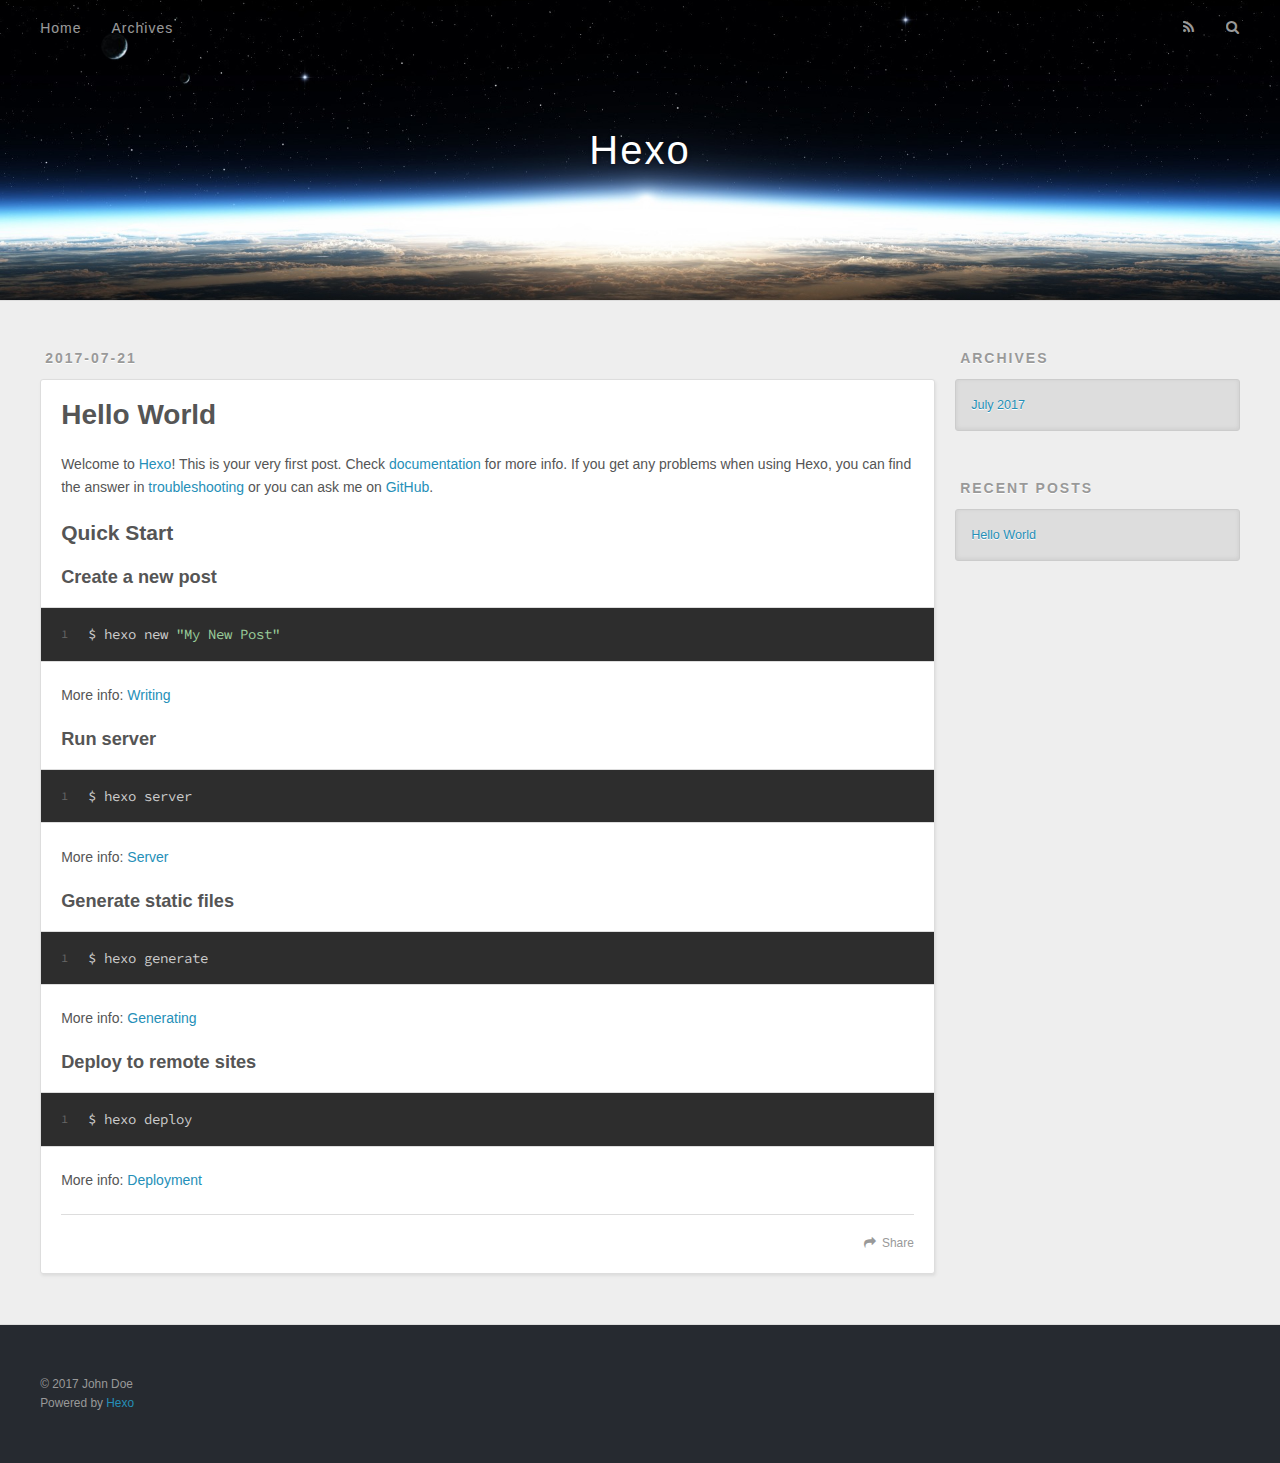
==== index.html @ 54713be5 "Site updated: 2017-07-21 11:28:58" ====
<!DOCTYPE html>
<html>
<head>
  <meta charset="utf-8">
  
  <title>Hexo</title>
  <meta name="viewport" content="width=device-width, initial-scale=1, maximum-scale=1">
  <meta property="og:type" content="website">
<meta property="og:title" content="Hexo">
<meta property="og:url" content="http://yoursite.com/index.html">
<meta property="og:site_name" content="Hexo">
<meta name="twitter:card" content="summary">
<meta name="twitter:title" content="Hexo">
  
    <link rel="alternate" href="/atom.xml" title="Hexo" type="application/atom+xml">
  
  
    <link rel="icon" href="/favicon.png">
  
  
    <link href="//fonts.googleapis.com/css?family=Source+Code+Pro" rel="stylesheet" type="text/css">
  
  <link rel="stylesheet" href="/css/style.css">
  

</head>

<body>
  <div id="container">
    <div id="wrap">
      <header id="header">
  <div id="banner"></div>
  <div id="header-outer" class="outer">
    <div id="header-title" class="inner">
      <h1 id="logo-wrap">
        <a href="/" id="logo">Hexo</a>
      </h1>
      
    </div>
    <div id="header-inner" class="inner">
      <nav id="main-nav">
        <a id="main-nav-toggle" class="nav-icon"></a>
        
          <a class="main-nav-link" href="/">Home</a>
        
          <a class="main-nav-link" href="/archives">Archives</a>
        
      </nav>
      <nav id="sub-nav">
        
          <a id="nav-rss-link" class="nav-icon" href="/atom.xml" title="RSS Feed"></a>
        
        <a id="nav-search-btn" class="nav-icon" title="Search"></a>
      </nav>
      <div id="search-form-wrap">
        <form action="//google.com/search" method="get" accept-charset="UTF-8" class="search-form"><input type="search" name="q" class="search-form-input" placeholder="Search"><button type="submit" class="search-form-submit">&#xF002;</button><input type="hidden" name="sitesearch" value="http://yoursite.com"></form>
      </div>
    </div>
  </div>
</header>
      <div class="outer">
        <section id="main">
  
    <article id="post-hello-world" class="article article-type-post" itemscope itemprop="blogPost">
  <div class="article-meta">
    <a href="/2017/07/21/hello-world/" class="article-date">
  <time datetime="2017-07-21T03:20:04.550Z" itemprop="datePublished">2017-07-21</time>
</a>
    
  </div>
  <div class="article-inner">
    
    
      <header class="article-header">
        
  
    <h1 itemprop="name">
      <a class="article-title" href="/2017/07/21/hello-world/">Hello World</a>
    </h1>
  

      </header>
    
    <div class="article-entry" itemprop="articleBody">
      
        <p>Welcome to <a href="https://hexo.io/" target="_blank" rel="external">Hexo</a>! This is your very first post. Check <a href="https://hexo.io/docs/" target="_blank" rel="external">documentation</a> for more info. If you get any problems when using Hexo, you can find the answer in <a href="https://hexo.io/docs/troubleshooting.html" target="_blank" rel="external">troubleshooting</a> or you can ask me on <a href="https://github.com/hexojs/hexo/issues" target="_blank" rel="external">GitHub</a>.</p>
<h2 id="Quick-Start"><a href="#Quick-Start" class="headerlink" title="Quick Start"></a>Quick Start</h2><h3 id="Create-a-new-post"><a href="#Create-a-new-post" class="headerlink" title="Create a new post"></a>Create a new post</h3><figure class="highlight bash"><table><tr><td class="gutter"><pre><div class="line">1</div></pre></td><td class="code"><pre><div class="line">$ hexo new <span class="string">"My New Post"</span></div></pre></td></tr></table></figure>
<p>More info: <a href="https://hexo.io/docs/writing.html" target="_blank" rel="external">Writing</a></p>
<h3 id="Run-server"><a href="#Run-server" class="headerlink" title="Run server"></a>Run server</h3><figure class="highlight bash"><table><tr><td class="gutter"><pre><div class="line">1</div></pre></td><td class="code"><pre><div class="line">$ hexo server</div></pre></td></tr></table></figure>
<p>More info: <a href="https://hexo.io/docs/server.html" target="_blank" rel="external">Server</a></p>
<h3 id="Generate-static-files"><a href="#Generate-static-files" class="headerlink" title="Generate static files"></a>Generate static files</h3><figure class="highlight bash"><table><tr><td class="gutter"><pre><div class="line">1</div></pre></td><td class="code"><pre><div class="line">$ hexo generate</div></pre></td></tr></table></figure>
<p>More info: <a href="https://hexo.io/docs/generating.html" target="_blank" rel="external">Generating</a></p>
<h3 id="Deploy-to-remote-sites"><a href="#Deploy-to-remote-sites" class="headerlink" title="Deploy to remote sites"></a>Deploy to remote sites</h3><figure class="highlight bash"><table><tr><td class="gutter"><pre><div class="line">1</div></pre></td><td class="code"><pre><div class="line">$ hexo deploy</div></pre></td></tr></table></figure>
<p>More info: <a href="https://hexo.io/docs/deployment.html" target="_blank" rel="external">Deployment</a></p>

      
    </div>
    <footer class="article-footer">
      <a data-url="http://yoursite.com/2017/07/21/hello-world/" data-id="cj5datubm00008cdjzpsk1d9l" class="article-share-link">Share</a>
      
      
    </footer>
  </div>
  
</article>


  

</section>
        
          <aside id="sidebar">
  
    

  
    

  
    
  
    
  <div class="widget-wrap">
    <h3 class="widget-title">Archives</h3>
    <div class="widget">
      <ul class="archive-list"><li class="archive-list-item"><a class="archive-list-link" href="/archives/2017/07/">July 2017</a></li></ul>
    </div>
  </div>


  
    
  <div class="widget-wrap">
    <h3 class="widget-title">Recent Posts</h3>
    <div class="widget">
      <ul>
        
          <li>
            <a href="/2017/07/21/hello-world/">Hello World</a>
          </li>
        
      </ul>
    </div>
  </div>

  
</aside>
        
      </div>
      <footer id="footer">
  
  <div class="outer">
    <div id="footer-info" class="inner">
      &copy; 2017 John Doe<br>
      Powered by <a href="http://hexo.io/" target="_blank">Hexo</a>
    </div>
  </div>
</footer>
    </div>
    <nav id="mobile-nav">
  
    <a href="/" class="mobile-nav-link">Home</a>
  
    <a href="/archives" class="mobile-nav-link">Archives</a>
  
</nav>
    

<script src="//ajax.googleapis.com/ajax/libs/jquery/2.0.3/jquery.min.js"></script>


  <link rel="stylesheet" href="/fancybox/jquery.fancybox.css">
  <script src="/fancybox/jquery.fancybox.pack.js"></script>


<script src="/js/script.js"></script>

  </div>
</body>
</html>
---- css/style.css ----
body {
  width: 100%;
}
body:before,
body:after {
  content: "";
  display: table;
}
body:after {
  clear: both;
}
html,
body,
div,
span,
applet,
object,
iframe,
h1,
h2,
h3,
h4,
h5,
h6,
p,
blockquote,
pre,
a,
abbr,
acronym,
address,
big,
cite,
code,
del,
dfn,
em,
img,
ins,
kbd,
q,
s,
samp,
small,
strike,
strong,
sub,
sup,
tt,
var,
dl,
dt,
dd,
ol,
ul,
li,
fieldset,
form,
label,
legend,
table,
caption,
tbody,
tfoot,
thead,
tr,
th,
td {
  margin: 0;
  padding: 0;
  border: 0;
  outline: 0;
  font-weight: inherit;
  font-style: inherit;
  font-family: inherit;
  font-size: 100%;
  vertical-align: baseline;
}
body {
  line-height: 1;
  color: #000;
  background: #fff;
}
ol,
ul {
  list-style: none;
}
table {
  border-collapse: separate;
  border-spacing: 0;
  vertical-align: middle;
}
caption,
th,
td {
  text-align: left;
  font-weight: normal;
  vertical-align: middle;
}
a img {
  border: none;
}
input,
button {
  margin: 0;
  padding: 0;
}
input::-moz-focus-inner,
button::-moz-focus-inner {
  border: 0;
  padding: 0;
}
@font-face {
  font-family: FontAwesome;
  font-style: normal;
  font-weight: normal;
  src: url("fonts/fontawesome-webfont.eot?v=#4.0.3");
  src: url("fonts/fontawesome-webfont.eot?#iefix&v=#4.0.3") format("embedded-opentype"), url("fonts/fontawesome-webfont.woff?v=#4.0.3") format("woff"), url("fonts/fontawesome-webfont.ttf?v=#4.0.3") format("truetype"), url("fonts/fontawesome-webfont.svg#fontawesomeregular?v=#4.0.3") format("svg");
}
html,
body,
#container {
  height: 100%;
}
body {
  background: #eee;
  font: 14px "Helvetica Neue", Helvetica, Arial, sans-serif;
  -webkit-text-size-adjust: 100%;
}
.outer {
  max-width: 1220px;
  margin: 0 auto;
  padding: 0 20px;
}
.outer:before,
.outer:after {
  content: "";
  display: table;
}
.outer:after {
  clear: both;
}
.inner {
  display: inline;
  float: left;
  width: 98.33333333333333%;
  margin: 0 0.833333333333333%;
}
.left,
.alignleft {
  float: left;
}
.right,
.alignright {
  float: right;
}
.clear {
  clear: both;
}
#container {
  position: relative;
}
.mobile-nav-on {
  overflow: hidden;
}
#wrap {
  height: 100%;
  width: 100%;
  position: absolute;
  top: 0;
  left: 0;
  -webkit-transition: 0.2s ease-out;
  -moz-transition: 0.2s ease-out;
  -ms-transition: 0.2s ease-out;
  transition: 0.2s ease-out;
  z-index: 1;
  background: #eee;
}
.mobile-nav-on #wrap {
  left: 280px;
}
@media screen and (min-width: 768px) {
  #main {
    display: inline;
    float: left;
    width: 73.33333333333333%;
    margin: 0 0.833333333333333%;
  }
}
.article-date,
.article-category-link,
.archive-year,
.widget-title {
  text-decoration: none;
  text-transform: uppercase;
  letter-spacing: 2px;
  color: #999;
  margin-bottom: 1em;
  margin-left: 5px;
  line-height: 1em;
  text-shadow: 0 1px #fff;
  font-weight: bold;
}
.article-inner,
.archive-article-inner {
  background: #fff;
  -webkit-box-shadow: 1px 2px 3px #ddd;
  box-shadow: 1px 2px 3px #ddd;
  border: 1px solid #ddd;
  border-radius: 3px;
}
.article-entry h1,
.widget h1 {
  font-size: 2em;
}
.article-entry h2,
.widget h2 {
  font-size: 1.5em;
}
.article-entry h3,
.widget h3 {
  font-size: 1.3em;
}
.article-entry h4,
.widget h4 {
  font-size: 1.2em;
}
.article-entry h5,
.widget h5 {
  font-size: 1em;
}
.article-entry h6,
.widget h6 {
  font-size: 1em;
  color: #999;
}
.article-entry hr,
.widget hr {
  border: 1px dashed #ddd;
}
.article-entry strong,
.widget strong {
  font-weight: bold;
}
.article-entry em,
.widget em,
.article-entry cite,
.widget cite {
  font-style: italic;
}
.article-entry sup,
.widget sup,
.article-entry sub,
.widget sub {
  font-size: 0.75em;
  line-height: 0;
  position: relative;
  vertical-align: baseline;
}
.article-entry sup,
.widget sup {
  top: -0.5em;
}
.article-entry sub,
.widget sub {
  bottom: -0.2em;
}
.article-entry small,
.widget small {
  font-size: 0.85em;
}
.article-entry acronym,
.widget acronym,
.article-entry abbr,
.widget abbr {
  border-bottom: 1px dotted;
}
.article-entry ul,
.widget ul,
.article-entry ol,
.widget ol,
.article-entry dl,
.widget dl {
  margin: 0 20px;
  line-height: 1.6em;
}
.article-entry ul ul,
.widget ul ul,
.article-entry ol ul,
.widget ol ul,
.article-entry ul ol,
.widget ul ol,
.article-entry ol ol,
.widget ol ol {
  margin-top: 0;
  margin-bottom: 0;
}
.article-entry ul,
.widget ul {
  list-style: disc;
}
.article-entry ol,
.widget ol {
  list-style: decimal;
}
.article-entry dt,
.widget dt {
  font-weight: bold;
}
#header {
  height: 300px;
  position: relative;
  border-bottom: 1px solid #ddd;
}
#header:before,
#header:after {
  content: "";
  position: absolute;
  left: 0;
  right: 0;
  height: 40px;
}
#header:before {
  top: 0;
  background: -webkit-linear-gradient(rgba(0,0,0,0.2), transparent);
  background: -moz-linear-gradient(rgba(0,0,0,0.2), transparent);
  background: -ms-linear-gradient(rgba(0,0,0,0.2), transparent);
  background: linear-gradient(rgba(0,0,0,0.2), transparent);
}
#header:after {
  bottom: 0;
  background: -webkit-linear-gradient(transparent, rgba(0,0,0,0.2));
  background: -moz-linear-gradient(transparent, rgba(0,0,0,0.2));
  background: -ms-linear-gradient(transparent, rgba(0,0,0,0.2));
  background: linear-gradient(transparent, rgba(0,0,0,0.2));
}
#header-outer {
  height: 100%;
  position: relative;
}
#header-inner {
  position: relative;
  overflow: hidden;
}
#banner {
  position: absolute;
  top: 0;
  left: 0;
  width: 100%;
  height: 100%;
  background: url("images/banner.jpg") center #000;
  -webkit-background-size: cover;
  -moz-background-size: cover;
  background-size: cover;
  z-index: -1;
}
#header-title {
  text-align: center;
  height: 40px;
  position: absolute;
  top: 50%;
  left: 0;
  margin-top: -20px;
}
#logo,
#subtitle {
  text-decoration: none;
  color: #fff;
  font-weight: 300;
  text-shadow: 0 1px 4px rgba(0,0,0,0.3);
}
#logo {
  font-size: 40px;
  line-height: 40px;
  letter-spacing: 2px;
}
#subtitle {
  font-size: 16px;
  line-height: 16px;
  letter-spacing: 1px;
}
#subtitle-wrap {
  margin-top: 16px;
}
#main-nav {
  float: left;
  margin-left: -15px;
}
.nav-icon,
.main-nav-link {
  float: left;
  color: #fff;
  opacity: 0.6;
  text-decoration: none;
  text-shadow: 0 1px rgba(0,0,0,0.2);
  -webkit-transition: opacity 0.2s;
  -moz-transition: opacity 0.2s;
  -ms-transition: opacity 0.2s;
  transition: opacity 0.2s;
  display: block;
  padding: 20px 15px;
}
.nav-icon:hover,
.main-nav-link:hover {
  opacity: 1;
}
.nav-icon {
  font-family: FontAwesome;
  text-align: center;
  font-size: 14px;
  width: 14px;
  height: 14px;
  padding: 20px 15px;
  position: relative;
  cursor: pointer;
}
.main-nav-link {
  font-weight: 300;
  letter-spacing: 1px;
}
@media screen and (max-width: 479px) {
  .main-nav-link {
    display: none;
  }
}
#main-nav-toggle {
  display: none;
}
#main-nav-toggle:before {
  content: "\f0c9";
}
@media screen and (max-width: 479px) {
  #main-nav-toggle {
    display: block;
  }
}
#sub-nav {
  float: right;
  margin-right: -15px;
}
#nav-rss-link:before {
  content: "\f09e";
}
#nav-search-btn:before {
  content: "\f002";
}
#search-form-wrap {
  position: absolute;
  top: 15px;
  width: 150px;
  height: 30px;
  right: -150px;
  opacity: 0;
  -webkit-transition: 0.2s ease-out;
  -moz-transition: 0.2s ease-out;
  -ms-transition: 0.2s ease-out;
  transition: 0.2s ease-out;
}
#search-form-wrap.on {
  opacity: 1;
  right: 0;
}
@media screen and (max-width: 479px) {
  #search-form-wrap {
    width: 100%;
    right: -100%;
  }
}
.search-form {
  position: absolute;
  top: 0;
  left: 0;
  right: 0;
  background: #fff;
  padding: 5px 15px;
  border-radius: 15px;
  -webkit-box-shadow: 0 0 10px rgba(0,0,0,0.3);
  box-shadow: 0 0 10px rgba(0,0,0,0.3);
}
.search-form-input {
  border: none;
  background: none;
  color: #555;
  width: 100%;
  font: 13px "Helvetica Neue", Helvetica, Arial, sans-serif;
  outline: none;
}
.search-form-input::-webkit-search-results-decoration,
.search-form-input::-webkit-search-cancel-button {
  -webkit-appearance: none;
}
.search-form-submit {
  position: absolute;
  top: 50%;
  right: 10px;
  margin-top: -7px;
  font: 13px FontAwesome;
  border: none;
  background: none;
  color: #bbb;
  cursor: pointer;
}
.search-form-submit:hover,
.search-form-submit:focus {
  color: #777;
}
.article {
  margin: 50px 0;
}
.article-inner {
  overflow: hidden;
}
.article-meta:before,
.article-meta:after {
  content: "";
  display: table;
}
.article-meta:after {
  clear: both;
}
.article-date {
  float: left;
}
.article-category {
  float: left;
  line-height: 1em;
  color: #ccc;
  text-shadow: 0 1px #fff;
  margin-left: 8px;
}
.article-category:before {
  content: "\2022";
}
.article-category-link {
  margin: 0 12px 1em;
}
.article-header {
  padding: 20px 20px 0;
}
.article-title {
  text-decoration: none;
  font-size: 2em;
  font-weight: bold;
  color: #555;
  line-height: 1.1em;
  -webkit-transition: color 0.2s;
  -moz-transition: color 0.2s;
  -ms-transition: color 0.2s;
  transition: color 0.2s;
}
a.article-title:hover {
  color: #258fb8;
}
.article-entry {
  color: #555;
  padding: 0 20px;
}
.article-entry:before,
.article-entry:after {
  content: "";
  display: table;
}
.article-entry:after {
  clear: both;
}
.article-entry p,
.article-entry table {
  line-height: 1.6em;
  margin: 1.6em 0;
}
.article-entry h1,
.article-entry h2,
.article-entry h3,
.article-entry h4,
.article-entry h5,
.article-entry h6 {
  font-weight: bold;
}
.article-entry h1,
.article-entry h2,
.article-entry h3,
.article-entry h4,
.article-entry h5,
.article-entry h6 {
  line-height: 1.1em;
  margin: 1.1em 0;
}
.article-entry a {
  color: #258fb8;
  text-decoration: none;
}
.article-entry a:hover {
  text-decoration: underline;
}
.article-entry ul,
.article-entry ol,
.article-entry dl {
  margin-top: 1.6em;
  margin-bottom: 1.6em;
}
.article-entry img,
.article-entry video {
  max-width: 100%;
  height: auto;
  display: block;
  margin: auto;
}
.article-entry iframe {
  border: none;
}
.article-entry table {
  width: 100%;
  border-collapse: collapse;
  border-spacing: 0;
}
.article-entry th {
  font-weight: bold;
  border-bottom: 3px solid #ddd;
  padding-bottom: 0.5em;
}
.article-entry td {
  border-bottom: 1px solid #ddd;
  padding: 10px 0;
}
.article-entry blockquote {
  font-family: Georgia, "Times New Roman", serif;
  font-size: 1.4em;
  margin: 1.6em 20px;
  text-align: center;
}
.article-entry blockquote footer {
  font-size: 14px;
  margin: 1.6em 0;
  font-family: "Helvetica Neue", Helvetica, Arial, sans-serif;
}
.article-entry blockquote footer cite:before {
  content: "—";
  padding: 0 0.5em;
}
.article-entry .pullquote {
  text-align: left;
  width: 45%;
  margin: 0;
}
.article-entry .pullquote.left {
  margin-left: 0.5em;
  margin-right: 1em;
}
.article-entry .pullquote.right {
  margin-right: 0.5em;
  margin-left: 1em;
}
.article-entry .caption {
  color: #999;
  display: block;
  font-size: 0.9em;
  margin-top: 0.5em;
  position: relative;
  text-align: center;
}
.article-entry .video-container {
  position: relative;
  padding-top: 56.25%;
  height: 0;
  overflow: hidden;
}
.article-entry .video-container iframe,
.article-entry .video-container object,
.article-entry .video-container embed {
  position: absolute;
  top: 0;
  left: 0;
  width: 100%;
  height: 100%;
  margin-top: 0;
}
.article-more-link a {
  display: inline-block;
  line-height: 1em;
  padding: 6px 15px;
  border-radius: 15px;
  background: #eee;
  color: #999;
  text-shadow: 0 1px #fff;
  text-decoration: none;
}
.article-more-link a:hover {
  background: #258fb8;
  color: #fff;
  text-decoration: none;
  text-shadow: 0 1px #1e7293;
}
.article-footer {
  font-size: 0.85em;
  line-height: 1.6em;
  border-top: 1px solid #ddd;
  padding-top: 1.6em;
  margin: 0 20px 20px;
}
.article-footer:before,
.article-footer:after {
  content: "";
  display: table;
}
.article-footer:after {
  clear: both;
}
.article-footer a {
  color: #999;
  text-decoration: none;
}
.article-footer a:hover {
  color: #555;
}
.article-tag-list-item {
  float: left;
  margin-right: 10px;
}
.article-tag-list-link:before {
  content: "#";
}
.article-comment-link {
  float: right;
}
.article-comment-link:before {
  content: "\f075";
  font-family: FontAwesome;
  padding-right: 8px;
}
.article-share-link {
  cursor: pointer;
  float: right;
  margin-left: 20px;
}
.article-share-link:before {
  content: "\f064";
  font-family: FontAwesome;
  padding-right: 6px;
}
#article-nav {
  position: relative;
}
#article-nav:before,
#article-nav:after {
  content: "";
  display: table;
}
#article-nav:after {
  clear: both;
}
@media screen and (min-width: 768px) {
  #article-nav {
    margin: 50px 0;
  }
  #article-nav:before {
    width: 8px;
    height: 8px;
    position: absolute;
    top: 50%;
    left: 50%;
    margin-top: -4px;
    margin-left: -4px;
    content: "";
    border-radius: 50%;
    background: #ddd;
    -webkit-box-shadow: 0 1px 2px #fff;
    box-shadow: 0 1px 2px #fff;
  }
}
.article-nav-link-wrap {
  text-decoration: none;
  text-shadow: 0 1px #fff;
  color: #999;
  -webkit-box-sizing: border-box;
  -moz-box-sizing: border-box;
  box-sizing: border-box;
  margin-top: 50px;
  text-align: center;
  display: block;
}
.article-nav-link-wrap:hover {
  color: #555;
}
@media screen and (min-width: 768px) {
  .article-nav-link-wrap {
    width: 50%;
    margin-top: 0;
  }
}
@media screen and (min-width: 768px) {
  #article-nav-newer {
    float: left;
    text-align: right;
    padding-right: 20px;
  }
}
@media screen and (min-width: 768px) {
  #article-nav-older {
    float: right;
    text-align: left;
    padding-left: 20px;
  }
}
.article-nav-caption {
  text-transform: uppercase;
  letter-spacing: 2px;
  color: #ddd;
  line-height: 1em;
  font-weight: bold;
}
#article-nav-newer .article-nav-caption {
  margin-right: -2px;
}
.article-nav-title {
  font-size: 0.85em;
  line-height: 1.6em;
  margin-top: 0.5em;
}
.article-share-box {
  position: absolute;
  display: none;
  background: #fff;
  -webkit-box-shadow: 1px 2px 10px rgba(0,0,0,0.2);
  box-shadow: 1px 2px 10px rgba(0,0,0,0.2);
  border-radius: 3px;
  margin-left: -145px;
  overflow: hidden;
  z-index: 1;
}
.article-share-box.on {
  display: block;
}
.article-share-input {
  width: 100%;
  background: none;
  -webkit-box-sizing: border-box;
  -moz-box-sizing: border-box;
  box-sizing: border-box;
  font: 14px "Helvetica Neue", Helvetica, Arial, sans-serif;
  padding: 0 15px;
  color: #555;
  outline: none;
  border: 1px solid #ddd;
  border-radius: 3px 3px 0 0;
  height: 36px;
  line-height: 36px;
}
.article-share-links {
  background: #eee;
}
.article-share-links:before,
.article-share-links:after {
  content: "";
  display: table;
}
.article-share-links:after {
  clear: both;
}
.article-share-twitter,
.article-share-facebook,
.article-share-pinterest,
.article-share-google {
  width: 50px;
  height: 36px;
  display: block;
  float: left;
  position: relative;
  color: #999;
  text-shadow: 0 1px #fff;
}
.article-share-twitter:before,
.article-share-facebook:before,
.article-share-pinterest:before,
.article-share-google:before {
  font-size: 20px;
  font-family: FontAwesome;
  width: 20px;
  height: 20px;
  position: absolute;
  top: 50%;
  left: 50%;
  margin-top: -10px;
  margin-left: -10px;
  text-align: center;
}
.article-share-twitter:hover,
.article-share-facebook:hover,
.article-share-pinterest:hover,
.article-share-google:hover {
  color: #fff;
}
.article-share-twitter:before {
  content: "\f099";
}
.article-share-twitter:hover {
  background: #00aced;
  text-shadow: 0 1px #008abe;
}
.article-share-facebook:before {
  content: "\f09a";
}
.article-share-facebook:hover {
  background: #3b5998;
  text-shadow: 0 1px #2f477a;
}
.article-share-pinterest:before {
  content: "\f0d2";
}
.article-share-pinterest:hover {
  background: #cb2027;
  text-shadow: 0 1px #a21a1f;
}
.article-share-google:before {
  content: "\f0d5";
}
.article-share-google:hover {
  background: #dd4b39;
  text-shadow: 0 1px #be3221;
}
.article-gallery {
  background: #000;
  position: relative;
}
.article-gallery-photos {
  position: relative;
  overflow: hidden;
}
.article-gallery-img {
  display: none;
  max-width: 100%;
}
.article-gallery-img:first-child {
  display: block;
}
.article-gallery-img.loaded {
  position: absolute;
  display: block;
}
.article-gallery-img img {
  display: block;
  max-width: 100%;
  margin: 0 auto;
}
#comments {
  background: #fff;
  -webkit-box-shadow: 1px 2px 3px #ddd;
  box-shadow: 1px 2px 3px #ddd;
  padding: 20px;
  border: 1px solid #ddd;
  border-radius: 3px;
  margin: 50px 0;
}
#comments a {
  color: #258fb8;
}
.archives-wrap {
  margin: 50px 0;
}
.archives:before,
.archives:after {
  content: "";
  display: table;
}
.archives:after {
  clear: both;
}
.archive-year-wrap {
  margin-bottom: 1em;
}
.archives {
  -webkit-column-gap: 10px;
  -moz-column-gap: 10px;
  column-gap: 10px;
}
@media screen and (min-width: 480px) and (max-width: 767px) {
  .archives {
    -webkit-column-count: 2;
    -moz-column-count: 2;
    column-count: 2;
  }
}
@media screen and (min-width: 768px) {
  .archives {
    -webkit-column-count: 3;
    -moz-column-count: 3;
    column-count: 3;
  }
}
.archive-article {
  -webkit-column-break-inside: avoid;
  page-break-inside: avoid;
  overflow: hidden;
  break-inside: avoid-column;
}
.archive-article-inner {
  padding: 10px;
  margin-bottom: 15px;
}
.archive-article-title {
  text-decoration: none;
  font-weight: bold;
  color: #555;
  -webkit-transition: color 0.2s;
  -moz-transition: color 0.2s;
  -ms-transition: color 0.2s;
  transition: color 0.2s;
  line-height: 1.6em;
}
.archive-article-title:hover {
  color: #258fb8;
}
.archive-article-footer {
  margin-top: 1em;
}
.archive-article-date {
  color: #999;
  text-decoration: none;
  font-size: 0.85em;
  line-height: 1em;
  margin-bottom: 0.5em;
  display: block;
}
#page-nav {
  margin: 50px auto;
  background: #fff;
  -webkit-box-shadow: 1px 2px 3px #ddd;
  box-shadow: 1px 2px 3px #ddd;
  border: 1px solid #ddd;
  border-radius: 3px;
  text-align: center;
  color: #999;
  overflow: hidden;
}
#page-nav:before,
#page-nav:after {
  content: "";
  display: table;
}
#page-nav:after {
  clear: both;
}
#page-nav a,
#page-nav span {
  padding: 10px 20px;
  line-height: 1;
  height: 2ex;
}
#page-nav a {
  color: #999;
  text-decoration: none;
}
#page-nav a:hover {
  background: #999;
  color: #fff;
}
#page-nav .prev {
  float: left;
}
#page-nav .next {
  float: right;
}
#page-nav .page-number {
  display: inline-block;
}
@media screen and (max-width: 479px) {
  #page-nav .page-number {
    display: none;
  }
}
#page-nav .current {
  color: #555;
  font-weight: bold;
}
#page-nav .space {
  color: #ddd;
}
#footer {
  background: #262a30;
  padding: 50px 0;
  border-top: 1px solid #ddd;
  color: #999;
}
#footer a {
  color: #258fb8;
  text-decoration: none;
}
#footer a:hover {
  text-decoration: underline;
}
#footer-info {
  line-height: 1.6em;
  font-size: 0.85em;
}
.article-entry pre,
.article-entry .highlight {
  background: #2d2d2d;
  margin: 0 -20px;
  padding: 15px 20px;
  border-style: solid;
  border-color: #ddd;
  border-width: 1px 0;
  overflow: auto;
  color: #ccc;
  line-height: 22.400000000000002px;
}
.article-entry .highlight .gutter pre,
.article-entry .gist .gist-file .gist-data .line-numbers {
  color: #666;
  font-size: 0.85em;
}
.article-entry pre,
.article-entry code {
  font-family: "Source Code Pro", Consolas, Monaco, Menlo, Consolas, monospace;
}
.article-entry code {
  background: #eee;
  text-shadow: 0 1px #fff;
  padding: 0 0.3em;
}
.article-entry pre code {
  background: none;
  text-shadow: none;
  padding: 0;
}
.article-entry .highlight pre {
  border: none;
  margin: 0;
  padding: 0;
}
.article-entry .highlight table {
  margin: 0;
  width: auto;
}
.article-entry .highlight td {
  border: none;
  padding: 0;
}
.article-entry .highlight figcaption {
  font-size: 0.85em;
  color: #999;
  line-height: 1em;
  margin-bottom: 1em;
}
.article-entry .highlight figcaption:before,
.article-entry .highlight figcaption:after {
  content: "";
  display: table;
}
.article-entry .highlight figcaption:after {
  clear: both;
}
.article-entry .highlight figcaption a {
  float: right;
}
.article-entry .highlight .gutter pre {
  text-align: right;
  padding-right: 20px;
}
.article-entry .highlight .line {
  height: 22.400000000000002px;
}
.article-entry .highlight .line.marked {
  background: #515151;
}
.article-entry .gist {
  margin: 0 -20px;
  border-style: solid;
  border-color: #ddd;
  border-width: 1px 0;
  background: #2d2d2d;
  padding: 15px 20px 15px 0;
}
.article-entry .gist .gist-file {
  border: none;
  font-family: "Source Code Pro", Consolas, Monaco, Menlo, Consolas, monospace;
  margin: 0;
}
.article-entry .gist .gist-file .gist-data {
  background: none;
  border: none;
}
.article-entry .gist .gist-file .gist-data .line-numbers {
  background: none;
  border: none;
  padding: 0 20px 0 0;
}
.article-entry .gist .gist-file .gist-data .line-data {
  padding: 0 !important;
}
.article-entry .gist .gist-file .highlight {
  margin: 0;
  padding: 0;
  border: none;
}
.article-entry .gist .gist-file .gist-meta {
  background: #2d2d2d;
  color: #999;
  font: 0.85em "Helvetica Neue", Helvetica, Arial, sans-serif;
  text-shadow: 0 0;
  padding: 0;
  margin-top: 1em;
  margin-left: 20px;
}
.article-entry .gist .gist-file .gist-meta a {
  color: #258fb8;
  font-weight: normal;
}
.article-entry .gist .gist-file .gist-meta a:hover {
  text-decoration: underline;
}
pre .comment,
pre .title {
  color: #999;
}
pre .variable,
pre .attribute,
pre .tag,
pre .regexp,
pre .ruby .constant,
pre .xml .tag .title,
pre .xml .pi,
pre .xml .doctype,
pre .html .doctype,
pre .css .id,
pre .css .class,
pre .css .pseudo {
  color: #f2777a;
}
pre .number,
pre .preprocessor,
pre .built_in,
pre .literal,
pre .params,
pre .constant {
  color: #f99157;
}
pre .class,
pre .ruby .class .title,
pre .css .rules .attribute {
  color: #9c9;
}
pre .string,
pre .value,
pre .inheritance,
pre .header,
pre .ruby .symbol,
pre .xml .cdata {
  color: #9c9;
}
pre .css .hexcolor {
  color: #6cc;
}
pre .function,
pre .python .decorator,
pre .python .title,
pre .ruby .function .title,
pre .ruby .title .keyword,
pre .perl .sub,
pre .javascript .title,
pre .coffeescript .title {
  color: #69c;
}
pre .keyword,
pre .javascript .function {
  color: #c9c;
}
@media screen and (max-width: 479px) {
  #mobile-nav {
    position: absolute;
    top: 0;
    left: 0;
    width: 280px;
    height: 100%;
    background: #191919;
    border-right: 1px solid #fff;
  }
}
@media screen and (max-width: 479px) {
  .mobile-nav-link {
    display: block;
    color: #999;
    text-decoration: none;
    padding: 15px 20px;
    font-weight: bold;
  }
  .mobile-nav-link:hover {
    color: #fff;
  }
}
@media screen and (min-width: 768px) {
  #sidebar {
    display: inline;
    float: left;
    width: 23.333333333333332%;
    margin: 0 0.833333333333333%;
  }
}
.widget-wrap {
  margin: 50px 0;
}
.widget {
  color: #777;
  text-shadow: 0 1px #fff;
  background: #ddd;
  -webkit-box-shadow: 0 -1px 4px #ccc inset;
  box-shadow: 0 -1px 4px #ccc inset;
  border: 1px solid #ccc;
  padding: 15px;
  border-radius: 3px;
}
.widget a {
  color: #258fb8;
  text-decoration: none;
}
.widget a:hover {
  text-decoration: underline;
}
.widget ul ul,
.widget ol ul,
.widget dl ul,
.widget ul ol,
.widget ol ol,
.widget dl ol,
.widget ul dl,
.widget ol dl,
.widget dl dl {
  margin-left: 15px;
  list-style: disc;
}
.widget {
  line-height: 1.6em;
  word-wrap: break-word;
  font-size: 0.9em;
}
.widget ul,
.widget ol {
  list-style: none;
  margin: 0;
}
.widget ul ul,
.widget ol ul,
.widget ul ol,
.widget ol ol {
  margin: 0 20px;
}
.widget ul ul,
.widget ol ul {
  list-style: disc;
}
.widget ul ol,
.widget ol ol {
  list-style: decimal;
}
.category-list-count,
.tag-list-count,
.archive-list-count {
  padding-left: 5px;
  color: #999;
  font-size: 0.85em;
}
.category-list-count:before,
.tag-list-count:before,
.archive-list-count:before {
  content: "(";
}
.category-list-count:after,
.tag-list-count:after,
.archive-list-count:after {
  content: ")";
}
.tagcloud a {
  margin-right: 5px;
  display: inline-block;
}
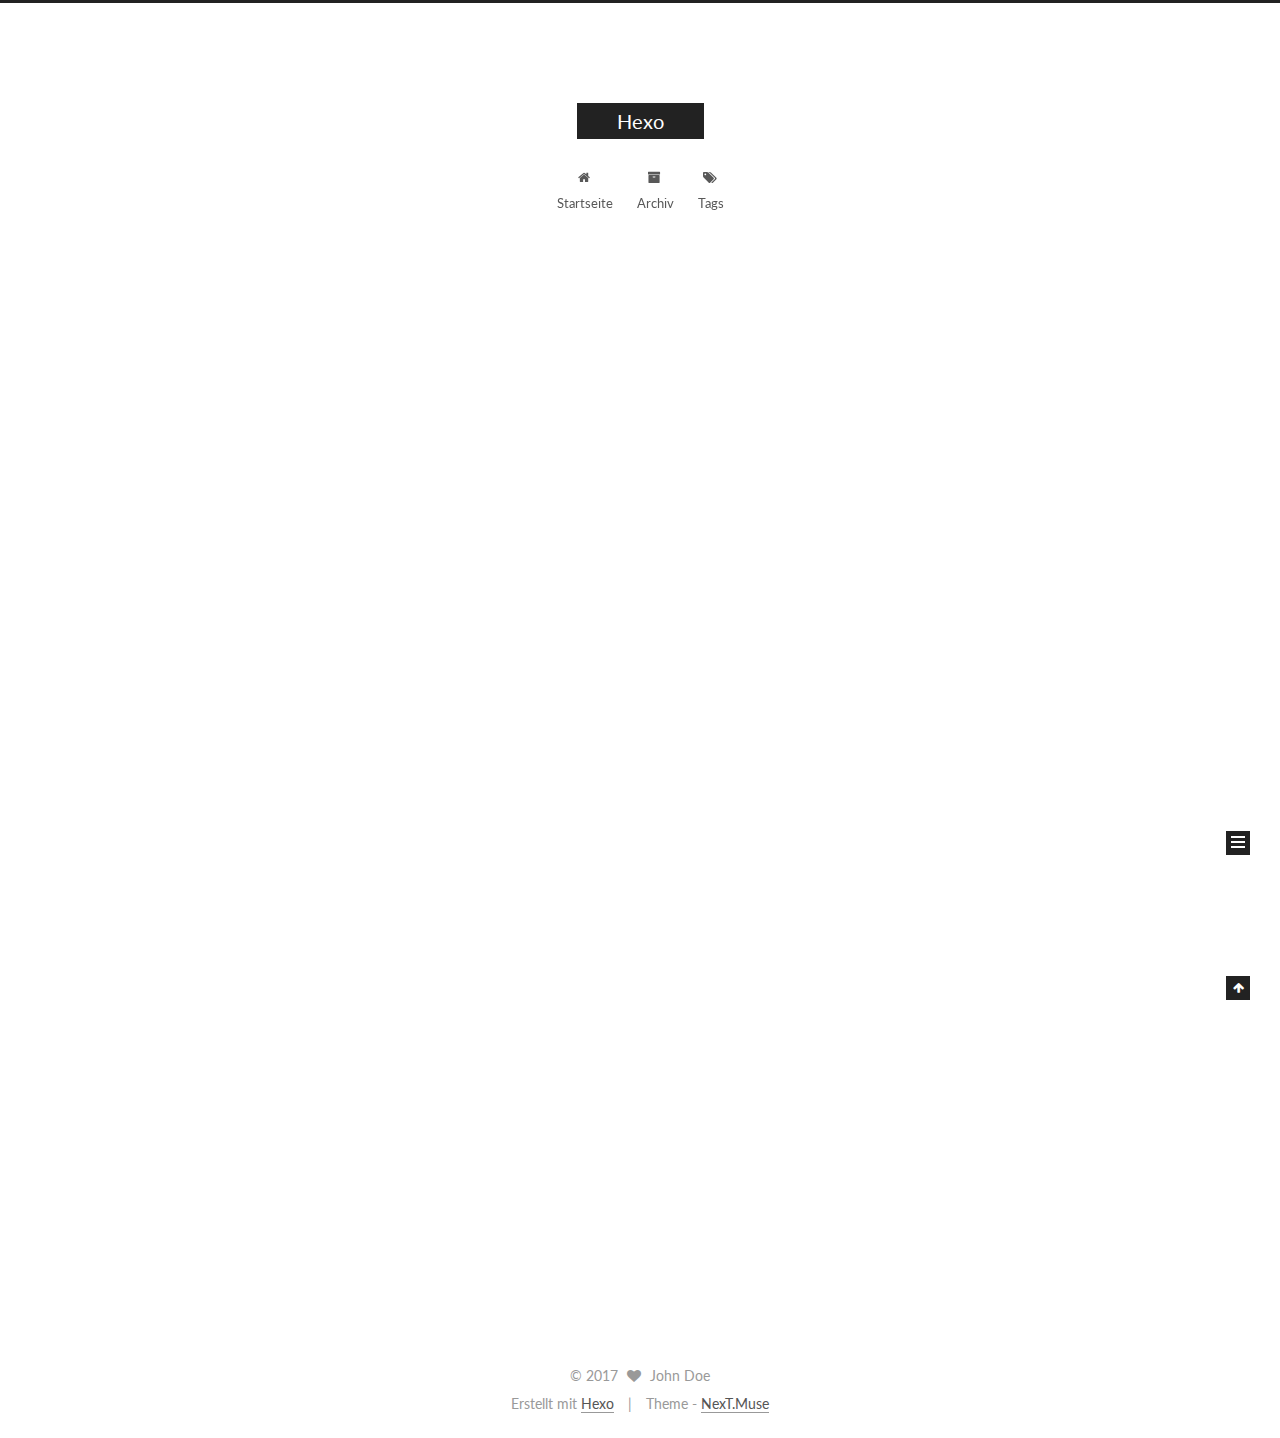
==== commit f0e21914: "Site updated: 2017-07-21 11:38:02" ====
--- a/index.html
+++ b/index.html
@@ -1,89 +1,327 @@
 <!DOCTYPE html>
-<html>
+
+
+
+  
+
+
+<html class="theme-next muse use-motion" lang="">
 <head>
-  <meta charset="utf-8">
-  
-  <title>Hexo</title>
-  <meta name="viewport" content="width=device-width, initial-scale=1, maximum-scale=1">
-  <meta property="og:type" content="website">
+  <meta charset="UTF-8"/>
+<meta http-equiv="X-UA-Compatible" content="IE=edge" />
+<meta name="viewport" content="width=device-width, initial-scale=1, maximum-scale=1"/>
+
+
+
+
+
+
+
+
+
+<meta http-equiv="Cache-Control" content="no-transform" />
+<meta http-equiv="Cache-Control" content="no-siteapp" />
+
+
+
+
+
+
+
+
+
+
+
+
+
+
+
+  
+  
+  <link href="/lib/fancybox/source/jquery.fancybox.css?v=2.1.5" rel="stylesheet" type="text/css" />
+
+
+
+
+  
+  
+  
+  
+
+  
+    
+    
+  
+
+  
+
+  
+
+  
+
+  
+
+  
+    
+    
+    <link href="//fonts.googleapis.com/css?family=Lato:300,300italic,400,400italic,700,700italic&subset=latin,latin-ext" rel="stylesheet" type="text/css">
+  
+
+
+
+
+
+
+<link href="/lib/font-awesome/css/font-awesome.min.css?v=4.6.2" rel="stylesheet" type="text/css" />
+
+<link href="/css/main.css?v=5.1.1" rel="stylesheet" type="text/css" />
+
+
+  <meta name="keywords" content="Hexo, NexT" />
+
+
+
+
+
+
+
+
+  <link rel="shortcut icon" type="image/x-icon" href="/favicon.ico?v=5.1.1" />
+
+
+
+
+
+
+<meta property="og:type" content="website">
 <meta property="og:title" content="Hexo">
 <meta property="og:url" content="http://yoursite.com/index.html">
 <meta property="og:site_name" content="Hexo">
 <meta name="twitter:card" content="summary">
 <meta name="twitter:title" content="Hexo">
-  
-    <link rel="alternate" href="/atom.xml" title="Hexo" type="application/atom+xml">
-  
-  
-    <link rel="icon" href="/favicon.png">
-  
-  
-    <link href="//fonts.googleapis.com/css?family=Source+Code+Pro" rel="stylesheet" type="text/css">
-  
-  <link rel="stylesheet" href="/css/style.css">
-  
+
+
+
+<script type="text/javascript" id="hexo.configurations">
+  var NexT = window.NexT || {};
+  var CONFIG = {
+    root: '/',
+    scheme: 'Muse',
+    sidebar: {"position":"left","display":"post","offset":12,"offset_float":0,"b2t":false,"scrollpercent":false,"onmobile":false},
+    fancybox: true,
+    motion: true,
+    duoshuo: {
+      userId: '0',
+      author: 'Author'
+    },
+    algolia: {
+      applicationID: '',
+      apiKey: '',
+      indexName: '',
+      hits: {"per_page":10},
+      labels: {"input_placeholder":"Search for Posts","hits_empty":"We didn't find any results for the search: ${query}","hits_stats":"${hits} results found in ${time} ms"}
+    }
+  };
+</script>
+
+
+
+  <link rel="canonical" href="http://yoursite.com/"/>
+
+
+
+
+
+  <title>Hexo</title>
+  
+
+
+
+
+
+
+
+
+
+
+
+
+
 
 </head>
 
-<body>
-  <div id="container">
-    <div id="wrap">
-      <header id="header">
-  <div id="banner"></div>
-  <div id="header-outer" class="outer">
-    <div id="header-title" class="inner">
-      <h1 id="logo-wrap">
-        <a href="/" id="logo">Hexo</a>
-      </h1>
-      
+<body itemscope itemtype="http://schema.org/WebPage" lang="">
+
+  
+  
+    
+  
+
+  <div class="container sidebar-position-left 
+   page-home 
+ ">
+    <div class="headband"></div>
+
+    <header id="header" class="header" itemscope itemtype="http://schema.org/WPHeader">
+      <div class="header-inner"><div class="site-brand-wrapper">
+  <div class="site-meta ">
+    
+
+    <div class="custom-logo-site-title">
+      <a href="/"  class="brand" rel="start">
+        <span class="logo-line-before"><i></i></span>
+        <span class="site-title">Hexo</span>
+        <span class="logo-line-after"><i></i></span>
+      </a>
     </div>
-    <div id="header-inner" class="inner">
-      <nav id="main-nav">
-        <a id="main-nav-toggle" class="nav-icon"></a>
-        
-          <a class="main-nav-link" href="/">Home</a>
-        
-          <a class="main-nav-link" href="/archives">Archives</a>
-        
-      </nav>
-      <nav id="sub-nav">
-        
-          <a id="nav-rss-link" class="nav-icon" href="/atom.xml" title="RSS Feed"></a>
-        
-        <a id="nav-search-btn" class="nav-icon" title="Search"></a>
-      </nav>
-      <div id="search-form-wrap">
-        <form action="//google.com/search" method="get" accept-charset="UTF-8" class="search-form"><input type="search" name="q" class="search-form-input" placeholder="Search"><button type="submit" class="search-form-submit">&#xF002;</button><input type="hidden" name="sitesearch" value="http://yoursite.com"></form>
-      </div>
-    </div>
+      
+        <p class="site-subtitle"></p>
+      
   </div>
-</header>
-      <div class="outer">
-        <section id="main">
-  
-    <article id="post-hello-world" class="article article-type-post" itemscope itemprop="blogPost">
-  <div class="article-meta">
-    <a href="/2017/07/21/hello-world/" class="article-date">
-  <time datetime="2017-07-21T03:20:04.550Z" itemprop="datePublished">2017-07-21</time>
-</a>
-    
+
+  <div class="site-nav-toggle">
+    <button>
+      <span class="btn-bar"></span>
+      <span class="btn-bar"></span>
+      <span class="btn-bar"></span>
+    </button>
   </div>
-  <div class="article-inner">
-    
-    
-      <header class="article-header">
-        
-  
-    <h1 itemprop="name">
-      <a class="article-title" href="/2017/07/21/hello-world/">Hello World</a>
-    </h1>
-  
-
+</div>
+
+<nav class="site-nav">
+  
+
+  
+    <ul id="menu" class="menu">
+      
+        
+        <li class="menu-item menu-item-home">
+          <a href="/" rel="section">
+            
+              <i class="menu-item-icon fa fa-fw fa-home"></i> <br />
+            
+            Startseite
+          </a>
+        </li>
+      
+        
+        <li class="menu-item menu-item-archives">
+          <a href="/archives/" rel="section">
+            
+              <i class="menu-item-icon fa fa-fw fa-archive"></i> <br />
+            
+            Archiv
+          </a>
+        </li>
+      
+        
+        <li class="menu-item menu-item-tags">
+          <a href="/tags/" rel="section">
+            
+              <i class="menu-item-icon fa fa-fw fa-tags"></i> <br />
+            
+            Tags
+          </a>
+        </li>
+      
+
+      
+    </ul>
+  
+
+  
+</nav>
+
+
+
+ </div>
+    </header>
+
+    <main id="main" class="main">
+      <div class="main-inner">
+        <div class="content-wrap">
+          <div id="content" class="content">
+            
+  <section id="posts" class="posts-expand">
+    
+      
+
+  
+
+  
+  
+  
+
+  <article class="post post-type-normal " itemscope itemtype="http://schema.org/Article">
+    <link itemprop="mainEntityOfPage" href="http://yoursite.com/2017/07/21/hello-world/">
+
+    <span hidden itemprop="author" itemscope itemtype="http://schema.org/Person">
+      <meta itemprop="name" content="John Doe">
+      <meta itemprop="description" content="">
+      <meta itemprop="image" content="/images/avatar.gif">
+    </span>
+
+    <span hidden itemprop="publisher" itemscope itemtype="http://schema.org/Organization">
+      <meta itemprop="name" content="Hexo">
+    </span>
+
+    
+      <header class="post-header">
+
+        
+        
+          <h1 class="post-title" itemprop="name headline">
+                
+                <a class="post-title-link" href="/2017/07/21/hello-world/" itemprop="url">Hello World</a></h1>
+        
+
+        <div class="post-meta">
+          <span class="post-time">
+            
+              <span class="post-meta-item-icon">
+                <i class="fa fa-calendar-o"></i>
+              </span>
+              
+                <span class="post-meta-item-text">Veröffentlicht am</span>
+              
+              <time title="Post created" itemprop="dateCreated datePublished" datetime="2017-07-21T11:20:04+08:00">
+                2017-07-21
+              </time>
+            
+
+            
+
+            
+          </span>
+
+          
+
+          
+            
+          
+
+          
+          
+
+          
+
+          
+
+          
+
+        </div>
       </header>
     
-    <div class="article-entry" itemprop="articleBody">
-      
-        <p>Welcome to <a href="https://hexo.io/" target="_blank" rel="external">Hexo</a>! This is your very first post. Check <a href="https://hexo.io/docs/" target="_blank" rel="external">documentation</a> for more info. If you get any problems when using Hexo, you can find the answer in <a href="https://hexo.io/docs/troubleshooting.html" target="_blank" rel="external">troubleshooting</a> or you can ask me on <a href="https://github.com/hexojs/hexo/issues" target="_blank" rel="external">GitHub</a>.</p>
+
+    <div class="post-body" itemprop="articleBody">
+
+      
+      
+
+      
+        
+          
+            <p>Welcome to <a href="https://hexo.io/" target="_blank" rel="external">Hexo</a>! This is your very first post. Check <a href="https://hexo.io/docs/" target="_blank" rel="external">documentation</a> for more info. If you get any problems when using Hexo, you can find the answer in <a href="https://hexo.io/docs/troubleshooting.html" target="_blank" rel="external">troubleshooting</a> or you can ask me on <a href="https://github.com/hexojs/hexo/issues" target="_blank" rel="external">GitHub</a>.</p>
 <h2 id="Quick-Start"><a href="#Quick-Start" class="headerlink" title="Quick Start"></a>Quick Start</h2><h3 id="Create-a-new-post"><a href="#Create-a-new-post" class="headerlink" title="Create a new post"></a>Create a new post</h3><figure class="highlight bash"><table><tr><td class="gutter"><pre><div class="line">1</div></pre></td><td class="code"><pre><div class="line">$ hexo new <span class="string">"My New Post"</span></div></pre></td></tr></table></figure>
 <p>More info: <a href="https://hexo.io/docs/writing.html" target="_blank" rel="external">Writing</a></p>
 <h3 id="Run-server"><a href="#Run-server" class="headerlink" title="Run server"></a>Run server</h3><figure class="highlight bash"><table><tr><td class="gutter"><pre><div class="line">1</div></pre></td><td class="code"><pre><div class="line">$ hexo server</div></pre></td></tr></table></figure>
@@ -93,88 +331,283 @@
 <h3 id="Deploy-to-remote-sites"><a href="#Deploy-to-remote-sites" class="headerlink" title="Deploy to remote sites"></a>Deploy to remote sites</h3><figure class="highlight bash"><table><tr><td class="gutter"><pre><div class="line">1</div></pre></td><td class="code"><pre><div class="line">$ hexo deploy</div></pre></td></tr></table></figure>
 <p>More info: <a href="https://hexo.io/docs/deployment.html" target="_blank" rel="external">Deployment</a></p>
 
+          
+        
       
     </div>
-    <footer class="article-footer">
-      <a data-url="http://yoursite.com/2017/07/21/hello-world/" data-id="cj5datubm00008cdjzpsk1d9l" class="article-share-link">Share</a>
-      
+
+    <div>
+      
+    </div>
+
+    <div>
+      
+    </div>
+
+    <div>
+      
+    </div>
+
+    <footer class="post-footer">
+      
+
+      
+
+      
+
+      
+      
+        <div class="post-eof"></div>
       
     </footer>
-  </div>
-  
-</article>
-
-
-  
-
-</section>
-        
-          <aside id="sidebar">
-  
-    
-
-  
-    
-
-  
-    
-  
-    
-  <div class="widget-wrap">
-    <h3 class="widget-title">Archives</h3>
-    <div class="widget">
-      <ul class="archive-list"><li class="archive-list-item"><a class="archive-list-link" href="/archives/2017/07/">July 2017</a></li></ul>
+  </article>
+
+
+    
+  </section>
+
+  
+
+
+          </div>
+          
+
+
+          
+
+        </div>
+        
+          
+  
+  <div class="sidebar-toggle">
+    <div class="sidebar-toggle-line-wrap">
+      <span class="sidebar-toggle-line sidebar-toggle-line-first"></span>
+      <span class="sidebar-toggle-line sidebar-toggle-line-middle"></span>
+      <span class="sidebar-toggle-line sidebar-toggle-line-last"></span>
     </div>
   </div>
 
-
-  
-    
-  <div class="widget-wrap">
-    <h3 class="widget-title">Recent Posts</h3>
-    <div class="widget">
-      <ul>
-        
-          <li>
-            <a href="/2017/07/21/hello-world/">Hello World</a>
-          </li>
-        
-      </ul>
+  <aside id="sidebar" class="sidebar">
+    
+    <div class="sidebar-inner">
+
+      
+
+      
+
+      <section class="site-overview sidebar-panel sidebar-panel-active">
+        <div class="site-author motion-element" itemprop="author" itemscope itemtype="http://schema.org/Person">
+          <img class="site-author-image" itemprop="image"
+               src="/images/avatar.gif"
+               alt="John Doe" />
+          <p class="site-author-name" itemprop="name">John Doe</p>
+           
+              <p class="site-description motion-element" itemprop="description"></p>
+          
+        </div>
+        <nav class="site-state motion-element">
+
+          
+            <div class="site-state-item site-state-posts">
+              <a href="/archives/">
+                <span class="site-state-item-count">1</span>
+                <span class="site-state-item-name">Artikel</span>
+              </a>
+            </div>
+          
+
+          
+
+          
+
+        </nav>
+
+        
+
+        <div class="links-of-author motion-element">
+          
+        </div>
+
+        
+        
+
+        
+        
+
+        
+
+
+      </section>
+
+      
+
+      
+
     </div>
+  </aside>
+
+
+        
+      </div>
+    </main>
+
+    <footer id="footer" class="footer">
+      <div class="footer-inner">
+        <div class="copyright" >
+  
+  &copy; 
+  <span itemprop="copyrightYear">2017</span>
+  <span class="with-love">
+    <i class="fa fa-heart"></i>
+  </span>
+  <span class="author" itemprop="copyrightHolder">John Doe</span>
+</div>
+
+
+<div class="powered-by">
+  Erstellt mit  <a class="theme-link" href="https://hexo.io">Hexo</a>
+</div>
+
+<div class="theme-info">
+  Theme -
+  <a class="theme-link" href="https://github.com/iissnan/hexo-theme-next">
+    NexT.Muse
+  </a>
+</div>
+
+
+        
+
+        
+      </div>
+    </footer>
+
+    
+      <div class="back-to-top">
+        <i class="fa fa-arrow-up"></i>
+        
+      </div>
+    
+
   </div>
 
   
-</aside>
-        
-      </div>
-      <footer id="footer">
-  
-  <div class="outer">
-    <div id="footer-info" class="inner">
-      &copy; 2017 John Doe<br>
-      Powered by <a href="http://hexo.io/" target="_blank">Hexo</a>
-    </div>
-  </div>
-</footer>
-    </div>
-    <nav id="mobile-nav">
-  
-    <a href="/" class="mobile-nav-link">Home</a>
-  
-    <a href="/archives" class="mobile-nav-link">Archives</a>
-  
-</nav>
-    
-
-<script src="//ajax.googleapis.com/ajax/libs/jquery/2.0.3/jquery.min.js"></script>
-
-
-  <link rel="stylesheet" href="/fancybox/jquery.fancybox.css">
-  <script src="/fancybox/jquery.fancybox.pack.js"></script>
-
-
-<script src="/js/script.js"></script>
-
-  </div>
+
+<script type="text/javascript">
+  if (Object.prototype.toString.call(window.Promise) !== '[object Function]') {
+    window.Promise = null;
+  }
+</script>
+
+
+
+
+
+
+
+
+
+  
+
+
+
+
+
+
+
+
+
+
+
+
+  
+  <script type="text/javascript" src="/lib/jquery/index.js?v=2.1.3"></script>
+
+  
+  <script type="text/javascript" src="/lib/fastclick/lib/fastclick.min.js?v=1.0.6"></script>
+
+  
+  <script type="text/javascript" src="/lib/jquery_lazyload/jquery.lazyload.js?v=1.9.7"></script>
+
+  
+  <script type="text/javascript" src="/lib/velocity/velocity.min.js?v=1.2.1"></script>
+
+  
+  <script type="text/javascript" src="/lib/velocity/velocity.ui.min.js?v=1.2.1"></script>
+
+  
+  <script type="text/javascript" src="/lib/fancybox/source/jquery.fancybox.pack.js?v=2.1.5"></script>
+
+
+  
+
+
+  <script type="text/javascript" src="/js/src/utils.js?v=5.1.1"></script>
+
+  <script type="text/javascript" src="/js/src/motion.js?v=5.1.1"></script>
+
+
+
+  
+  
+
+  
+    <script type="text/javascript" src="/js/src/scrollspy.js?v=5.1.1"></script>
+<script type="text/javascript" src="/js/src/post-details.js?v=5.1.1"></script>
+
+  
+
+  
+
+
+  <script type="text/javascript" src="/js/src/bootstrap.js?v=5.1.1"></script>
+
+
+
+  
+
+
+  
+
+
+
+
+	
+
+
+
+
+
+  
+
+
+
+
+
+  
+
+
+
+
+
+
+  
+
+
+
+
+
+  
+
+  
+
+  
+
+  
+
+  
+
+  
+
 </body>
-</html>+</html>
--- a/css/main.css
+++ b/css/main.css
@@ -0,0 +1,2518 @@
+/* normalize.css v3.0.2 | MIT License | git.io/normalize */
+html {
+  font-family: sans-serif; /* 1 */
+  -ms-text-size-adjust: 100%; /* 2 */
+  -webkit-text-size-adjust: 100%; /* 2 */
+}
+body {
+  margin: 0;
+}
+article,
+aside,
+details,
+figcaption,
+figure,
+footer,
+header,
+hgroup,
+main,
+menu,
+nav,
+section,
+summary {
+  display: block;
+}
+audio,
+canvas,
+progress,
+video {
+  display: inline-block; /* 1 */
+  vertical-align: baseline; /* 2 */
+}
+audio:not([controls]) {
+  display: none;
+  height: 0;
+}
+[hidden],
+template {
+  display: none;
+}
+a {
+  background-color: transparent;
+}
+a:active,
+a:hover {
+  outline: 0;
+}
+abbr[title] {
+  border-bottom: 1px dotted;
+}
+b,
+strong {
+  font-weight: bold;
+}
+dfn {
+  font-style: italic;
+}
+h1 {
+  font-size: 2em;
+  margin: 0.67em 0;
+}
+mark {
+  background: #ff0;
+  color: #000;
+}
+small {
+  font-size: 80%;
+}
+sub,
+sup {
+  font-size: 75%;
+  line-height: 0;
+  position: relative;
+  vertical-align: baseline;
+}
+sup {
+  top: -0.5em;
+}
+sub {
+  bottom: -0.25em;
+}
+img {
+  border: 0;
+}
+svg:not(:root) {
+  overflow: hidden;
+}
+figure {
+  margin: 1em 40px;
+}
+hr {
+  -moz-box-sizing: content-box;
+  box-sizing: content-box;
+  height: 0;
+}
+pre {
+  overflow: auto;
+}
+code,
+kbd,
+pre,
+samp {
+  font-family: monospace, monospace;
+  font-size: 1em;
+}
+button,
+input,
+optgroup,
+select,
+textarea {
+  color: inherit; /* 1 */
+  font: inherit; /* 2 */
+  margin: 0; /* 3 */
+}
+button {
+  overflow: visible;
+}
+button,
+select {
+  text-transform: none;
+}
+button,
+html input[type="button"],
+input[type="reset"],
+input[type="submit"] {
+  -webkit-appearance: button; /* 2 */
+  cursor: pointer; /* 3 */
+}
+button[disabled],
+html input[disabled] {
+  cursor: default;
+}
+button::-moz-focus-inner,
+input::-moz-focus-inner {
+  border: 0;
+  padding: 0;
+}
+input {
+  line-height: normal;
+}
+input[type="checkbox"],
+input[type="radio"] {
+  box-sizing: border-box; /* 1 */
+  padding: 0; /* 2 */
+}
+input[type="number"]::-webkit-inner-spin-button,
+input[type="number"]::-webkit-outer-spin-button {
+  height: auto;
+}
+input[type="search"] {
+  -webkit-appearance: textfield; /* 1 */
+  -moz-box-sizing: content-box;
+  -webkit-box-sizing: content-box; /* 2 */
+  box-sizing: content-box;
+}
+input[type="search"]::-webkit-search-cancel-button,
+input[type="search"]::-webkit-search-decoration {
+  -webkit-appearance: none;
+}
+fieldset {
+  border: 1px solid #c0c0c0;
+  margin: 0 2px;
+  padding: 0.35em 0.625em 0.75em;
+}
+legend {
+  border: 0; /* 1 */
+  padding: 0; /* 2 */
+}
+textarea {
+  overflow: auto;
+}
+optgroup {
+  font-weight: bold;
+}
+table {
+  border-collapse: collapse;
+  border-spacing: 0;
+}
+td,
+th {
+  padding: 0;
+}
+::selection {
+  background: #262a30;
+  color: #fff;
+}
+body {
+  position: relative;
+  font-family: 'Lato', "PingFang SC", "Microsoft YaHei", sans-serif;
+  font-size: 14px;
+  line-height: 2;
+  color: #555;
+  background: #fff;
+}
+@media (max-width: 767px) {
+  body {
+    padding-right: 0 !important;
+  }
+}
+@media (min-width: 768px) and (max-width: 991px) {
+  body {
+    padding-right: 0 !important;
+  }
+}
+@media (min-width: 1600px) {
+  body {
+    font-size: 16px;
+  }
+}
+h1,
+h2,
+h3,
+h4,
+h5,
+h6 {
+  margin: 0;
+  padding: 0;
+  font-weight: bold;
+  line-height: 1.5;
+  font-family: 'Lato', "PingFang SC", "Microsoft YaHei", sans-serif;
+}
+h2,
+h3,
+h4,
+h5,
+h6 {
+  margin: 20px 0 15px;
+}
+h1 {
+  font-size: 22px;
+}
+@media (max-width: 767px) {
+  h1 {
+    font-size: 18px;
+  }
+}
+h2 {
+  font-size: 20px;
+}
+@media (max-width: 767px) {
+  h2 {
+    font-size: 16px;
+  }
+}
+h3 {
+  font-size: 18px;
+}
+@media (max-width: 767px) {
+  h3 {
+    font-size: 14px;
+  }
+}
+h4 {
+  font-size: 16px;
+}
+@media (max-width: 767px) {
+  h4 {
+    font-size: 12px;
+  }
+}
+h5 {
+  font-size: 14px;
+}
+@media (max-width: 767px) {
+  h5 {
+    font-size: 10px;
+  }
+}
+h6 {
+  font-size: 12px;
+}
+@media (max-width: 767px) {
+  h6 {
+    font-size: 8px;
+  }
+}
+p {
+  margin: 0 0 25px 0;
+}
+a {
+  color: #555;
+  text-decoration: none;
+  border-bottom: 1px solid #999;
+  word-wrap: break-word;
+}
+a:hover {
+  color: #222;
+  border-bottom-color: #222;
+}
+blockquote {
+  margin: 0;
+  padding: 0;
+}
+img {
+  display: block;
+  margin: auto;
+  max-width: 100%;
+  height: auto;
+}
+hr {
+  margin: 40px 0;
+  height: 3px;
+  border: none;
+  background-color: #ddd;
+  background-image: repeating-linear-gradient(-45deg, #fff, #fff 4px, transparent 4px, transparent 8px);
+}
+blockquote {
+  padding: 0 15px;
+  color: #666;
+  border-left: 4px solid #ddd;
+}
+blockquote cite::before {
+  content: "-";
+  padding: 0 5px;
+}
+dt {
+  font-weight: 700;
+}
+dd {
+  margin: 0;
+  padding: 0;
+}
+.text-left {
+  text-align: left;
+}
+.text-center {
+  text-align: center;
+}
+.text-right {
+  text-align: right;
+}
+.text-justify {
+  text-align: justify;
+}
+.text-nowrap {
+  white-space: nowrap;
+}
+.text-lowercase {
+  text-transform: lowercase;
+}
+.text-uppercase {
+  text-transform: uppercase;
+}
+.text-capitalize {
+  text-transform: capitalize;
+}
+.center-block {
+  display: block;
+  margin-left: auto;
+  margin-right: auto;
+}
+.clearfix:before,
+.clearfix:after {
+  content: " ";
+  display: table;
+}
+.clearfix:after {
+  clear: both;
+}
+.pullquote {
+  width: 45%;
+}
+.pullquote.left {
+  float: left;
+  margin-left: 5px;
+  margin-right: 10px;
+}
+.pullquote.right {
+  float: right;
+  margin-left: 10px;
+  margin-right: 5px;
+}
+.affix.affix.affix {
+  position: fixed;
+}
+.translation {
+  margin-top: -20px;
+  font-size: 14px;
+  color: #999;
+}
+.scrollbar-measure {
+  width: 100px;
+  height: 100px;
+  overflow: scroll;
+  position: absolute;
+  top: -9999px;
+}
+.use-motion .motion-element {
+  opacity: 0;
+}
+table {
+  margin: 20px 0;
+  width: 100%;
+  border-collapse: collapse;
+  border-spacing: 0;
+  border: 1px solid #ddd;
+  font-size: 14px;
+  table-layout: fixed;
+  word-wrap: break-all;
+}
+table>tbody>tr:nth-of-type(odd) {
+  background-color: #f9f9f9;
+}
+table>tbody>tr:hover {
+  background-color: #f5f5f5;
+}
+caption,
+th,
+td {
+  padding: 8px;
+  text-align: left;
+  vertical-align: middle;
+  font-weight: normal;
+}
+th,
+td {
+  border-bottom: 3px solid #ddd;
+  border-right: 1px solid #eee;
+}
+th {
+  padding-bottom: 10px;
+  font-weight: 700;
+}
+td {
+  border-bottom-width: 1px;
+}
+html,
+body {
+  height: 100%;
+}
+.container {
+  position: relative;
+  min-height: 100%;
+}
+.header-inner {
+  margin: 0 auto;
+  padding: 100px 0 70px;
+  width: 700px;
+}
+@media (min-width: 1600px) {
+  .container .header-inner {
+    width: 900px;
+  }
+}
+.main {
+  padding-bottom: 150px;
+}
+.main-inner {
+  margin: 0 auto;
+  width: 700px;
+}
+@media (min-width: 1600px) {
+  .container .main-inner {
+    width: 900px;
+  }
+}
+.footer {
+  position: absolute;
+  left: 0;
+  bottom: 0;
+  width: 100%;
+  min-height: 50px;
+}
+.footer-inner {
+  box-sizing: border-box;
+  margin: 20px auto;
+  width: 700px;
+}
+@media (min-width: 1600px) {
+  .container .footer-inner {
+    width: 900px;
+  }
+}
+pre,
+.highlight {
+  overflow: auto;
+  margin: 20px 0;
+  padding: 0;
+  font-size: 13px;
+  color: #4d4d4c;
+  background: #f7f7f7;
+  line-height: 1.6;
+}
+pre,
+code {
+  font-family: consolas, Menlo, "PingFang SC", "Microsoft YaHei", monospace;
+}
+code {
+  padding: 2px 4px;
+  word-wrap: break-word;
+  color: #555;
+  background: #eee;
+  border-radius: 3px;
+  font-size: 13px;
+}
+pre code {
+  padding: 0;
+  color: #4d4d4c;
+  background: none;
+  text-shadow: none;
+}
+.highlight {
+  border-radius: 1px;
+}
+.highlight pre {
+  border: none;
+  margin: 0;
+  padding: 10px 0;
+}
+.highlight table {
+  margin: 0;
+  width: auto;
+  border: none;
+}
+.highlight td {
+  border: none;
+  padding: 0;
+}
+.highlight figcaption {
+  font-size: 1em;
+  color: #4d4d4c;
+  line-height: 1em;
+  margin-bottom: 1em;
+}
+.highlight figcaption:before,
+.highlight figcaption:after {
+  content: " ";
+  display: table;
+}
+.highlight figcaption:after {
+  clear: both;
+}
+.highlight figcaption a {
+  float: right;
+  color: #4d4d4c;
+}
+.highlight figcaption a:hover {
+  border-bottom-color: #4d4d4c;
+}
+.highlight .gutter pre {
+  padding-left: 10px;
+  padding-right: 10px;
+  color: #869194;
+  text-align: right;
+  background-color: #eff2f3;
+}
+.highlight .code pre {
+  width: 100%;
+  padding-left: 10px;
+  padding-right: 10px;
+  background-color: #f7f7f7;
+}
+.highlight .line {
+  height: 20px;
+}
+.gutter {
+  -webkit-user-select: none;
+  -moz-user-select: none;
+  -ms-user-select: none;
+  user-select: none;
+}
+.gist table {
+  width: auto;
+}
+.gist table td {
+  border: none;
+}
+pre .deletion {
+  background: #fdd;
+}
+pre .addition {
+  background: #dfd;
+}
+pre .meta {
+  color: #8959a8;
+}
+pre .comment {
+  color: #8e908c;
+}
+pre .variable,
+pre .attribute,
+pre .tag,
+pre .regexp,
+pre .ruby .constant,
+pre .xml .tag .title,
+pre .xml .pi,
+pre .xml .doctype,
+pre .html .doctype,
+pre .css .id,
+pre .css .class,
+pre .css .pseudo {
+  color: #c82829;
+}
+pre .number,
+pre .preprocessor,
+pre .built_in,
+pre .literal,
+pre .params,
+pre .constant,
+pre .command {
+  color: #f5871f;
+}
+pre .ruby .class .title,
+pre .css .rules .attribute,
+pre .string,
+pre .value,
+pre .inheritance,
+pre .header,
+pre .ruby .symbol,
+pre .xml .cdata,
+pre .special,
+pre .number,
+pre .formula {
+  color: #718c00;
+}
+pre .title,
+pre .css .hexcolor {
+  color: #3e999f;
+}
+pre .function,
+pre .python .decorator,
+pre .python .title,
+pre .ruby .function .title,
+pre .ruby .title .keyword,
+pre .perl .sub,
+pre .javascript .title,
+pre .coffeescript .title {
+  color: #4271ae;
+}
+pre .keyword,
+pre .javascript .function {
+  color: #8959a8;
+}
+.full-image.full-image.full-image {
+  border: none;
+  max-width: 100%;
+  width: auto;
+  margin: 20px auto;
+}
+@media (min-width: 992px) {
+  .full-image.full-image.full-image {
+    max-width: none;
+    width: 110%;
+    margin: 25px -5%;
+  }
+}
+.blockquote-center,
+.page-home .post-type-quote blockquote,
+.page-post-detail .post-type-quote blockquote {
+  position: relative;
+  margin: 40px 0;
+  padding: 0;
+  border-left: none;
+  text-align: center;
+}
+.blockquote-center::before,
+.page-home .post-type-quote blockquote::before,
+.page-post-detail .post-type-quote blockquote::before,
+.blockquote-center::after,
+.page-home .post-type-quote blockquote::after,
+.page-post-detail .post-type-quote blockquote::after {
+  position: absolute;
+  content: ' ';
+  display: block;
+  width: 100%;
+  height: 24px;
+  opacity: 0.2;
+  background-repeat: no-repeat;
+  background-position: 0 -6px;
+  background-size: 22px 22px;
+}
+.blockquote-center::before,
+.page-home .post-type-quote blockquote::before,
+.page-post-detail .post-type-quote blockquote::before {
+  top: -20px;
+  background-image: url("../images/quote-l.svg");
+  border-top: 1px solid #ccc;
+}
+.blockquote-center::after,
+.page-home .post-type-quote blockquote::after,
+.page-post-detail .post-type-quote blockquote::after {
+  bottom: -20px;
+  background-image: url("../images/quote-r.svg");
+  border-bottom: 1px solid #ccc;
+  background-position: 100% 8px;
+}
+.blockquote-center p,
+.page-home .post-type-quote blockquote p,
+.page-post-detail .post-type-quote blockquote p,
+.blockquote-center div,
+.page-home .post-type-quote blockquote div,
+.page-post-detail .post-type-quote blockquote div {
+  text-align: center;
+}
+.post .post-body .group-picture img {
+  box-sizing: border-box;
+  padding: 0 3px;
+  border: none;
+}
+.post .group-picture-row {
+  overflow: hidden;
+  margin-top: 6px;
+}
+.post .group-picture-row:first-child {
+  margin-top: 0;
+}
+.post .group-picture-column {
+  float: left;
+}
+.page-post-detail .post-body .group-picture-column {
+  float: none;
+  margin-top: 10px;
+  width: auto !important;
+}
+.page-post-detail .post-body .group-picture-column img {
+  margin: 0 auto;
+}
+.page-archive .group-picture-container {
+  overflow: hidden;
+}
+.page-archive .group-picture-row {
+  float: left;
+}
+.page-archive .group-picture-row:first-child {
+  margin-top: 6px;
+}
+.page-archive .group-picture-column {
+  max-width: 150px;
+  max-height: 150px;
+}
+.note {
+  padding: 20px;
+  margin: 20px 0;
+  border: 1px solid #eee;
+  border-left-width: 5px;
+  border-radius: 3px;
+}
+.note h2,
+.note h3,
+.note h4,
+.note h5,
+.note h6 {
+  margin-top: 0;
+  margin-bottom: 5px;
+  padding-top: 0 !important;
+}
+.note p:last-child {
+  margin-bottom: 0;
+}
+.note code {
+  border-radius: 3px;
+}
+.note+.note {
+  margin-top: -5px;
+}
+.default {
+  border-left-color: #777;
+}
+.default h2,
+.default h3,
+.default h4,
+.default h5,
+.default h6 {
+  color: #777;
+}
+.primary {
+  border-left-color: #428bca;
+}
+.primary h2,
+.primary h3,
+.primary h4,
+.primary h5,
+.primary h6 {
+  color: #428bca;
+}
+.success {
+  border-left-color: #5cb85c;
+}
+.success h2,
+.success h3,
+.success h4,
+.success h5,
+.success h6 {
+  color: #5cb85c;
+}
+.danger {
+  border-left-color: #d9534f;
+}
+.danger h2,
+.danger h3,
+.danger h4,
+.danger h5,
+.danger h6 {
+  color: #d9534f;
+}
+.warning {
+  border-left-color: #f0ad4e;
+}
+.warning h2,
+.warning h3,
+.warning h4,
+.warning h5,
+.warning h6 {
+  color: #f0ad4e;
+}
+.info {
+  border-left-color: #5bc0de;
+}
+.info h2,
+.info h3,
+.info h4,
+.info h5,
+.info h6 {
+  color: #5bc0de;
+}
+.btn {
+  display: inline-block;
+  padding: 0 20px;
+  font-size: 14px;
+  color: #fff;
+  background: #222;
+  border: 2px solid #222;
+  text-decoration: none;
+  border-radius: 0;
+  transition-property: background-color;
+  transition-duration: 0.2s;
+  transition-timing-function: ease-in-out;
+  transition-delay: 0s;
+}
+.btn:hover,
+.post-button .btn:hover {
+  border-color: #222;
+  color: #222;
+  background: #fff;
+}
+.btn-bar {
+  display: block;
+  width: 22px;
+  height: 2px;
+  background: #555;
+  border-radius: 1px;
+}
+.btn-bar+.btn-bar {
+  margin-top: 4px;
+}
+.pagination {
+  margin: 120px 0 40px;
+  text-align: center;
+  border-top: 1px solid #eee;
+}
+.page-number-basic,
+.pagination .prev,
+.pagination .next,
+.pagination .page-number,
+.pagination .space {
+  display: inline-block;
+  position: relative;
+  top: -1px;
+  margin: 0 10px;
+  padding: 0 10px;
+  line-height: 30px;
+}
+@media (max-width: 767px) {
+  .page-number-basic,
+  .pagination .prev,
+  .pagination .next,
+  .pagination .page-number,
+  .pagination .space {
+    margin: 0 5px;
+  }
+}
+.pagination .prev,
+.pagination .next,
+.pagination .page-number {
+  border-bottom: 0;
+  border-top: 1px solid #eee;
+  transition-property: border-color;
+  transition-duration: 0.2s;
+  transition-timing-function: ease-in-out;
+  transition-delay: 0s;
+}
+.pagination .prev:hover,
+.pagination .next:hover,
+.pagination .page-number:hover {
+  border-top-color: #222;
+}
+.pagination .space {
+  padding: 0;
+  margin: 0;
+}
+.pagination .prev {
+  margin-left: 0;
+}
+.pagination .next {
+  margin-right: 0;
+}
+.pagination .page-number.current {
+  color: #fff;
+  background: #ccc;
+  border-top-color: #ccc;
+}
+@media (max-width: 767px) {
+  .pagination {
+    border-top: none;
+  }
+  .pagination .prev,
+  .pagination .next,
+  .pagination .page-number {
+    margin-bottom: 10px;
+    border-top: 0;
+    border-bottom: 1px solid #eee;
+  }
+  .pagination .prev:hover,
+  .pagination .next:hover,
+  .pagination .page-number:hover {
+    border-bottom-color: #222;
+  }
+}
+.comments {
+  margin: 60px 20px 0;
+}
+.tag-cloud {
+  text-align: center;
+}
+.tag-cloud a {
+  display: inline-block;
+  margin: 10px;
+}
+.back-to-top {
+  box-sizing: border-box;
+  position: fixed;
+  bottom: -100px;
+  right: 30px;
+  z-index: 1050;
+  padding: 0 6px;
+  width: 24px;
+  background: #222;
+  font-size: 12px;
+  opacity: 1;
+  color: #fff;
+  cursor: pointer;
+  text-align: center;
+  -webkit-transform: translateZ(0);
+  transition-property: bottom;
+  transition-duration: 0.2s;
+  transition-timing-function: ease-in-out;
+  transition-delay: 0s;
+}
+@media (min-width: 768px) and (max-width: 991px) {
+  .back-to-top {
+    display: none !important;
+  }
+}
+@media (max-width: 767px) {
+  .back-to-top {
+    display: none !important;
+  }
+}
+.back-to-top.back-to-top-on {
+  bottom: 19px;
+}
+.header {
+  background: transparent;
+}
+.header-inner {
+  position: relative;
+}
+.headband {
+  height: 3px;
+  background: #222;
+}
+.site-meta {
+  margin: 0;
+  text-align: center;
+}
+@media (max-width: 767px) {
+  .site-meta {
+    text-align: center;
+  }
+}
+.brand {
+  position: relative;
+  display: inline-block;
+  padding: 0 40px;
+  color: #fff;
+  background: #222;
+  border-bottom: none;
+}
+.brand:hover {
+  color: #fff;
+}
+.logo {
+  display: inline-block;
+  margin-right: 5px;
+  line-height: 36px;
+  vertical-align: top;
+}
+.site-title {
+  display: inline-block;
+  vertical-align: top;
+  line-height: 36px;
+  font-size: 20px;
+  font-weight: normal;
+  font-family: 'Lato', "PingFang SC", "Microsoft YaHei", sans-serif;
+}
+.site-subtitle {
+  margin-top: 10px;
+  font-size: 13px;
+  color: #999;
+}
+.use-motion .brand {
+  opacity: 0;
+}
+.use-motion .logo,
+.use-motion .site-title,
+.use-motion .site-subtitle {
+  opacity: 0;
+  position: relative;
+  top: -10px;
+}
+.site-nav-toggle {
+  display: none;
+  position: absolute;
+  top: 10px;
+  left: 10px;
+}
+@media (max-width: 767px) {
+  .site-nav-toggle {
+    display: block;
+  }
+}
+.site-nav-toggle button {
+  margin-top: 2px;
+  padding: 9px 10px;
+  background: transparent;
+  border: none;
+}
+@media (max-width: 767px) {
+  .site-nav {
+    display: none;
+    margin: 0 -10px;
+    padding: 0 10px;
+    clear: both;
+    border-top: 1px solid #ddd;
+  }
+}
+@media (min-width: 768px) and (max-width: 991px) {
+  .site-nav {
+    display: block !important;
+  }
+}
+@media (min-width: 992px) {
+  .site-nav {
+    display: block !important;
+  }
+}
+.menu {
+  margin-top: 20px;
+  padding-left: 0;
+  text-align: center;
+}
+.menu .menu-item {
+  display: inline-block;
+  margin: 0 10px;
+  list-style: none;
+}
+@media screen and (max-width: 767px) {
+  .menu .menu-item {
+    margin-top: 10px;
+  }
+}
+.menu .menu-item a {
+  display: block;
+  font-size: 13px;
+  line-height: inherit;
+  border-bottom: 1px solid transparent;
+  transition-property: border-color;
+  transition-duration: 0.2s;
+  transition-timing-function: ease-in-out;
+  transition-delay: 0s;
+}
+.menu .menu-item a:hover {
+  border-bottom-color: #222;
+}
+.menu .menu-item .fa {
+  margin-right: 5px;
+}
+.use-motion .menu-item {
+  opacity: 0;
+}
+.post-body {
+  font-family: 'Lato', "PingFang SC", "Microsoft YaHei", sans-serif;
+}
+@media (max-width: 767px) {
+  .post-body {
+    word-break: break-word;
+  }
+}
+.post-body .fancybox img {
+  display: block !important;
+  margin: 0 auto;
+  cursor: pointer;
+  cursor: zoom-in;
+  cursor: -webkit-zoom-in;
+}
+.post-body .image-caption,
+.post-body .figure .caption {
+  margin: 10px auto 15px;
+  text-align: center;
+  font-size: 14px;
+  color: #999;
+  font-weight: bold;
+  line-height: 1;
+}
+.post-sticky-flag {
+  display: inline-block;
+  font-size: 16px;
+  -ms-transform: rotate(30deg);
+  -webkit-transform: rotate(30deg);
+  -moz-transform: rotate(30deg);
+  -ms-transform: rotate(30deg);
+  -o-transform: rotate(30deg);
+  transform: rotate(30deg);
+}
+.posts-expand {
+  padding-top: 40px;
+}
+@media (max-width: 767px) {
+  .posts-expand {
+    margin: 0 20px;
+  }
+  .post-body pre {
+    padding: 10px;
+  }
+  .post-body pre .gutter pre {
+    padding-right: 10px;
+  }
+  .post-body .highlight {
+    margin-left: 0px;
+    margin-right: 0px;
+    padding: 0;
+  }
+  .post-body .highlight .gutter pre {
+    padding-right: 10px;
+  }
+}
+@media (min-width: 992px) {
+  .posts-expand .post-body {
+    text-align: justify;
+  }
+}
+.posts-expand .post-body h2,
+.posts-expand .post-body h3,
+.posts-expand .post-body h4,
+.posts-expand .post-body h5,
+.posts-expand .post-body h6 {
+  padding-top: 10px;
+}
+.posts-expand .post-body h2 .header-anchor,
+.posts-expand .post-body h3 .header-anchor,
+.posts-expand .post-body h4 .header-anchor,
+.posts-expand .post-body h5 .header-anchor,
+.posts-expand .post-body h6 .header-anchor {
+  float: right;
+  margin-left: 10px;
+  color: #ccc;
+  border-bottom-style: none;
+  visibility: hidden;
+}
+.posts-expand .post-body h2 .header-anchor:hover,
+.posts-expand .post-body h3 .header-anchor:hover,
+.posts-expand .post-body h4 .header-anchor:hover,
+.posts-expand .post-body h5 .header-anchor:hover,
+.posts-expand .post-body h6 .header-anchor:hover {
+  color: inherit;
+}
+.posts-expand .post-body h2:hover .header-anchor,
+.posts-expand .post-body h3:hover .header-anchor,
+.posts-expand .post-body h4:hover .header-anchor,
+.posts-expand .post-body h5:hover .header-anchor,
+.posts-expand .post-body h6:hover .header-anchor {
+  visibility: visible;
+}
+.posts-expand .post-body ul li {
+  list-style: circle;
+}
+.posts-expand .post-body img {
+  box-sizing: border-box;
+  margin: auto;
+  padding: 3px;
+  border: 1px solid #ddd;
+}
+.posts-expand .fancybox img {
+  margin: 0 auto;
+}
+@media (max-width: 767px) {
+  .posts-collapse {
+    margin: 0 20px;
+  }
+  .posts-collapse .post-title,
+  .posts-collapse .post-meta {
+    display: block;
+    width: auto;
+    text-align: left;
+  }
+}
+.posts-collapse {
+  position: relative;
+  z-index: 1010;
+  margin-left: 55px;
+}
+.posts-collapse::after {
+  content: " ";
+  position: absolute;
+  top: 20px;
+  left: 0;
+  margin-left: -2px;
+  width: 4px;
+  height: 100%;
+  background: #f5f5f5;
+  z-index: -1;
+}
+@media (max-width: 767px) {
+  .posts-collapse {
+    margin: 0 20px;
+  }
+}
+.posts-collapse .collection-title {
+  position: relative;
+  margin: 60px 0;
+}
+.posts-collapse .collection-title h1,
+.posts-collapse .collection-title h2 {
+  margin-left: 20px;
+}
+.posts-collapse .collection-title small {
+  color: #bbb;
+  margin-left: 5px;
+}
+.posts-collapse .collection-title::before {
+  content: " ";
+  position: absolute;
+  left: 0;
+  top: 50%;
+  margin-left: -4px;
+  margin-top: -4px;
+  width: 8px;
+  height: 8px;
+  background: #bbb;
+  border-radius: 50%;
+}
+.posts-collapse .post {
+  margin: 30px 0;
+}
+.posts-collapse .post-header {
+  position: relative;
+  transition-duration: 0.2s;
+  transition-timing-function: ease-in-out;
+  transition-delay: 0s;
+  transition-property: border;
+  border-bottom: 1px dashed #ccc;
+}
+.posts-collapse .post-header::before {
+  content: " ";
+  position: absolute;
+  left: 0;
+  top: 12px;
+  width: 6px;
+  height: 6px;
+  margin-left: -4px;
+  background: #bbb;
+  border-radius: 50%;
+  border: 1px solid #fff;
+  transition-duration: 0.2s;
+  transition-timing-function: ease-in-out;
+  transition-delay: 0s;
+  transition-property: background;
+}
+.posts-collapse .post-header:hover {
+  border-bottom-color: #666;
+}
+.posts-collapse .post-header:hover::before {
+  background: #222;
+}
+.posts-collapse .post-meta {
+  position: absolute;
+  font-size: 12px;
+  left: 20px;
+  top: 5px;
+}
+.posts-collapse .post-comments-count {
+  display: none;
+}
+.posts-collapse .post-title {
+  margin-left: 60px;
+  font-size: 16px;
+  font-weight: normal;
+  line-height: inherit;
+}
+.posts-collapse .post-title::after {
+  margin-left: 3px;
+  opacity: 0.6;
+}
+.posts-collapse .post-title a {
+  color: #666;
+  border-bottom: none;
+}
+.page-home .post-type-quote .post-header,
+.page-post-detail .post-type-quote .post-header,
+.page-home .post-type-quote .post-tags,
+.page-post-detail .post-type-quote .post-tags {
+  display: none;
+}
+.posts-expand .post-title {
+  font-size: 26px;
+  text-align: center;
+  word-break: break-word;
+  font-weight: 400;
+}
+@media (max-width: 767px) {
+  .posts-expand .post-title {
+    font-size: 22px;
+  }
+}
+.posts-expand .post-title-link {
+  display: inline-block;
+  position: relative;
+  color: #555;
+  border-bottom: none;
+  line-height: 1.2;
+  vertical-align: top;
+}
+.posts-expand .post-title-link::before {
+  content: "";
+  position: absolute;
+  width: 100%;
+  height: 2px;
+  bottom: 0;
+  left: 0;
+  background-color: #000;
+  visibility: hidden;
+  -webkit-transform: scaleX(0);
+  -moz-transform: scaleX(0);
+  -ms-transform: scaleX(0);
+  -o-transform: scaleX(0);
+  transform: scaleX(0);
+  transition-duration: 0.2s;
+  transition-timing-function: ease-in-out;
+  transition-delay: 0s;
+}
+.posts-expand .post-title-link:hover::before {
+  visibility: visible;
+  -webkit-transform: scaleX(1);
+  -moz-transform: scaleX(1);
+  -ms-transform: scaleX(1);
+  -o-transform: scaleX(1);
+  transform: scaleX(1);
+}
+.posts-expand .post-title-link .fa {
+  font-size: 16px;
+}
+.posts-expand .post-meta {
+  margin: 3px 0 60px 0;
+  color: #999;
+  font-family: 'Lato', "PingFang SC", "Microsoft YaHei", sans-serif;
+  font-size: 12px;
+  text-align: center;
+}
+.posts-expand .post-meta .post-category-list {
+  display: inline-block;
+  margin: 0;
+  padding: 3px;
+}
+.posts-expand .post-meta .post-category-list-link {
+  color: #999;
+}
+.posts-expand .post-meta .post-description {
+  font-size: 14px;
+  margin-top: 2px;
+}
+.post-wordcount {
+  display: inline-block;
+}
+.post-meta-divider {
+  margin: 0 0.5em;
+}
+.post-meta-item-icon {
+  margin-right: 3px;
+}
+@media (min-width: 768px) and (max-width: 991px) {
+  .post-meta-item-icon {
+    display: inline-block;
+  }
+}
+@media (max-width: 767px) {
+  .post-meta-item-icon {
+    display: inline-block;
+  }
+}
+@media (min-width: 768px) and (max-width: 991px) {
+  .post-meta-item-text {
+    display: none;
+  }
+}
+@media (max-width: 767px) {
+  .post-meta-item-text {
+    display: none;
+  }
+}
+@media (max-width: 767px) {
+  .posts-expand .post-comments-count {
+    display: none;
+  }
+}
+.post-button {
+  margin-top: 50px;
+}
+.post-button .btn {
+  color: #fff;
+  font-size: 14px;
+  background: #222;
+  border-radius: 0;
+  line-height: 2;
+  margin: 0 4px 8px 4px;
+}
+.post-button .fa-fw {
+  width: 1.285714285714286em;
+  text-align: left;
+}
+.posts-expand .post-tags {
+  margin-top: 40px;
+  text-align: center;
+}
+.posts-expand .post-tags a {
+  display: inline-block;
+  margin-right: 10px;
+  font-size: 13px;
+}
+.post-nav {
+  display: table;
+  margin-top: 15px;
+  width: 100%;
+  border-top: 1px solid #eee;
+}
+.post-nav-divider {
+  display: table-cell;
+  width: 10%;
+}
+.post-nav-item {
+  display: table-cell;
+  padding: 10px 0 0 0;
+  width: 45%;
+  vertical-align: top;
+}
+.post-nav-item a {
+  position: relative;
+  display: block;
+  line-height: 25px;
+  font-size: 14px;
+  color: #555;
+  border-bottom: none;
+}
+.post-nav-item a:hover {
+  color: #222;
+  border-bottom: none;
+}
+.post-nav-item a:active {
+  top: 2px;
+}
+.post-nav-item .fa {
+  position: absolute;
+  top: 8px;
+  left: 0;
+  font-size: 12px;
+}
+.post-nav-next a {
+  padding-left: 15px;
+}
+.post-nav-prev {
+  text-align: right;
+}
+.post-nav-prev a {
+  padding-right: 15px;
+}
+.post-nav-prev .fa {
+  right: 0;
+  left: auto;
+}
+.posts-expand .post-eof {
+  display: block;
+  margin: 80px auto 60px;
+  width: 8%;
+  height: 1px;
+  background: #ccc;
+  text-align: center;
+}
+.post:last-child .post-eof.post-eof.post-eof {
+  display: none;
+}
+.post-gallery {
+  display: table;
+  table-layout: fixed;
+  width: 100%;
+  border-collapse: separate;
+}
+.post-gallery-row {
+  display: table-row;
+}
+.post-gallery .post-gallery-img {
+  display: table-cell;
+  text-align: center;
+  vertical-align: middle;
+  border: none;
+}
+.post-gallery .post-gallery-img img {
+  max-width: 100%;
+  max-height: 100%;
+  border: none;
+}
+.fancybox-close,
+.fancybox-close:hover {
+  border: none;
+}
+.sidebar {
+  position: fixed;
+  right: 0;
+  top: 0;
+  bottom: 0;
+  width: 0;
+  z-index: 1040;
+  box-shadow: inset 0 2px 6px #000;
+  background: #222;
+  -webkit-transform: translateZ(0);
+}
+.sidebar a {
+  color: #999;
+  border-bottom-color: #555;
+}
+.sidebar a:hover {
+  color: #eee;
+}
+@media (min-width: 768px) and (max-width: 991px) {
+  .sidebar {
+    display: none !important;
+  }
+}
+@media (max-width: 767px) {
+  .sidebar {
+    display: none !important;
+  }
+}
+.sidebar-inner {
+  position: relative;
+  padding: 20px 10px;
+  color: #999;
+  text-align: center;
+}
+.sidebar-toggle {
+  position: fixed;
+  right: 30px;
+  bottom: 45px;
+  width: 14px;
+  height: 14px;
+  padding: 5px;
+  background: #222;
+  line-height: 0;
+  z-index: 1050;
+  cursor: pointer;
+  -webkit-transform: translateZ(0);
+}
+@media (min-width: 768px) and (max-width: 991px) {
+  .sidebar-toggle {
+    display: none !important;
+  }
+}
+@media (max-width: 767px) {
+  .sidebar-toggle {
+    display: none !important;
+  }
+}
+.sidebar-toggle-line {
+  position: relative;
+  display: inline-block;
+  vertical-align: top;
+  height: 2px;
+  width: 100%;
+  background: #fff;
+  margin-top: 3px;
+}
+.sidebar-toggle-line:first-child {
+  margin-top: 0;
+}
+.site-author-image {
+  display: block;
+  margin: 0 auto;
+  padding: 2px;
+  max-width: 96px;
+  height: auto;
+  border: 2px solid #333;
+}
+.site-author-name {
+  margin: 5px 0 0;
+  text-align: center;
+  color: #f5f5f5;
+  font-weight: normal;
+}
+.site-description {
+  margin-top: 5px;
+  text-align: center;
+  font-size: 14px;
+  color: #999;
+}
+.site-state {
+  overflow: hidden;
+  line-height: 1.4;
+  white-space: nowrap;
+  text-align: center;
+}
+.site-state-item {
+  display: inline-block;
+  padding: 0 15px;
+  border-left: 1px solid #333;
+}
+.site-state-item:first-child {
+  border-left: none;
+}
+.site-state-item a {
+  border-bottom: none;
+}
+.site-state-item-count {
+  display: block;
+  text-align: center;
+  color: inherit;
+  font-weight: 600;
+  font-size: 18px;
+}
+.site-state-item-name {
+  font-size: 13px;
+  color: inherit;
+}
+.feed-link {
+  margin-top: 20px;
+}
+.feed-link a {
+  display: inline-block;
+  padding: 0 15px;
+  color: #fc6423;
+  border: 1px solid #fc6423;
+  border-radius: 4px;
+}
+.feed-link a i {
+  color: #fc6423;
+  font-size: 14px;
+}
+.feed-link a:hover {
+  color: #fff;
+  background: #fc6423;
+}
+.feed-link a:hover i {
+  color: #fff;
+}
+.links-of-author {
+  margin-top: 20px;
+}
+.links-of-author a {
+  display: inline-block;
+  vertical-align: middle;
+  margin-right: 10px;
+  margin-bottom: 10px;
+  border-bottom-color: #555;
+  font-size: 13px;
+}
+.links-of-author a:before {
+  display: inline-block;
+  vertical-align: middle;
+  margin-right: 3px;
+  content: " ";
+  width: 4px;
+  height: 4px;
+  border-radius: 50%;
+  background: #f56c9e;
+}
+.links-of-blogroll {
+  font-size: 13px;
+}
+.links-of-blogroll-title {
+  margin-top: 20px;
+  font-size: 14px;
+  font-weight: 600;
+}
+.links-of-blogroll-list {
+  margin: 0;
+  padding: 0;
+  list-style: none;
+}
+.links-of-blogroll-item {
+  padding: 2px 10px;
+}
+.sidebar-nav {
+  margin: 0 0 20px;
+  padding-left: 0;
+}
+.sidebar-nav li {
+  display: inline-block;
+  cursor: pointer;
+  border-bottom: 1px solid transparent;
+  font-size: 14px;
+  color: #555;
+}
+.sidebar-nav li:hover {
+  color: #f5f5f5;
+}
+.page-post-detail .sidebar-nav-toc {
+  padding: 0 5px;
+}
+.page-post-detail .sidebar-nav-overview {
+  margin-left: 10px;
+}
+.sidebar-nav .sidebar-nav-active {
+  color: #87daff;
+  border-bottom-color: #87daff;
+}
+.sidebar-nav .sidebar-nav-active:hover {
+  color: #87daff;
+}
+.sidebar-panel {
+  display: none;
+}
+.sidebar-panel-active {
+  display: block;
+}
+.post-toc-empty {
+  font-size: 14px;
+  color: #666;
+}
+.post-toc-wrap {
+  overflow: hidden;
+}
+.post-toc {
+  overflow: auto;
+}
+.post-toc ol {
+  margin: 0;
+  padding: 0 2px 5px 10px;
+  text-align: left;
+  list-style: none;
+  font-size: 14px;
+}
+.post-toc ol > ol {
+  padding-left: 0;
+}
+.post-toc ol a {
+  transition-duration: 0.2s;
+  transition-timing-function: ease-in-out;
+  transition-delay: 0s;
+  transition-property: all;
+  color: #999;
+  border-bottom-color: #555;
+}
+.post-toc ol a:hover {
+  color: #ccc;
+  border-bottom-color: #ccc;
+}
+.post-toc .nav-item {
+  overflow: hidden;
+  text-overflow: ellipsis;
+  white-space: nowrap;
+  line-height: 1.8;
+}
+.post-toc .nav .nav-child {
+  display: none;
+}
+.post-toc .nav .active > .nav-child {
+  display: block;
+}
+.post-toc .nav .active-current > .nav-child {
+  display: block;
+}
+.post-toc .nav .active-current > .nav-child > .nav-item {
+  display: block;
+}
+.post-toc .nav .active > a {
+  color: #87daff;
+  border-bottom-color: #87daff;
+}
+.post-toc .nav .active-current > a {
+  color: #87daff;
+}
+.post-toc .nav .active-current > a:hover {
+  color: #87daff;
+}
+.footer {
+  font-size: 14px;
+  color: #999;
+}
+.footer img {
+  border: none;
+}
+.footer-inner {
+  text-align: center;
+}
+.with-love {
+  display: inline-block;
+  margin: 0 5px;
+}
+.powered-by,
+.theme-info {
+  display: inline-block;
+}
+.powered-by {
+  margin-right: 10px;
+}
+.powered-by::after {
+  content: "|";
+  padding-left: 10px;
+}
+.cc-license {
+  margin-top: 10px;
+  text-align: center;
+}
+.cc-license .cc-opacity {
+  opacity: 0.7;
+  border-bottom: none;
+}
+.cc-license .cc-opacity:hover {
+  opacity: 0.9;
+}
+.cc-license img {
+  display: inline-block;
+}
+.theme-next #ds-thread #ds-reset {
+  color: #555;
+}
+.theme-next #ds-thread #ds-reset .ds-replybox {
+  margin-bottom: 30px;
+}
+.theme-next #ds-thread #ds-reset .ds-replybox .ds-avatar,
+.theme-next #ds-reset .ds-avatar img {
+  box-shadow: none;
+}
+.theme-next #ds-thread #ds-reset .ds-textarea-wrapper {
+  border-color: #c7d4e1;
+  background: none;
+  border-top-right-radius: 3px;
+  border-top-left-radius: 3px;
+}
+.theme-next #ds-thread #ds-reset .ds-textarea-wrapper textarea {
+  height: 60px;
+}
+.theme-next #ds-reset .ds-rounded-top {
+  border-radius: 0;
+}
+.theme-next #ds-thread #ds-reset .ds-post-toolbar {
+  box-sizing: border-box;
+  border: 1px solid #c7d4e1;
+  background: #f6f8fa;
+}
+.theme-next #ds-thread #ds-reset .ds-post-options {
+  height: 40px;
+  border: none;
+  background: none;
+}
+.theme-next #ds-thread #ds-reset .ds-toolbar-buttons {
+  top: 11px;
+}
+.theme-next #ds-thread #ds-reset .ds-sync {
+  top: 5px;
+}
+.theme-next #ds-thread #ds-reset .ds-post-button {
+  top: 4px;
+  right: 5px;
+  width: 90px;
+  height: 30px;
+  border: 1px solid #c5ced7;
+  border-radius: 3px;
+  background-image: linear-gradient(#fbfbfc, #f5f7f9);
+  color: #60676d;
+}
+.theme-next #ds-thread #ds-reset .ds-post-button:hover {
+  background-position: 0 -30px;
+  color: #60676d;
+}
+.theme-next #ds-thread #ds-reset .ds-comments-info {
+  padding: 10px 0;
+}
+.theme-next #ds-thread #ds-reset .ds-sort {
+  display: none;
+}
+.theme-next #ds-thread #ds-reset li.ds-tab a.ds-current {
+  border: none;
+  background: #f6f8fa;
+  color: #60676d;
+}
+.theme-next #ds-thread #ds-reset li.ds-tab a.ds-current:hover {
+  background-color: #e9f0f7;
+  color: #60676d;
+}
+.theme-next #ds-thread #ds-reset li.ds-tab a {
+  border-radius: 2px;
+  padding: 5px;
+}
+.theme-next #ds-thread #ds-reset .ds-login-buttons p {
+  color: #999;
+  line-height: 36px;
+}
+.theme-next #ds-thread #ds-reset .ds-login-buttons .ds-service-list li {
+  height: 28px;
+}
+.theme-next #ds-thread #ds-reset .ds-service-list a {
+  background: none;
+  padding: 5px;
+  border: 1px solid;
+  border-radius: 3px;
+  text-align: center;
+}
+.theme-next #ds-thread #ds-reset .ds-service-list a:hover {
+  color: #fff;
+  background: #666;
+}
+.theme-next #ds-thread #ds-reset .ds-service-list .ds-weibo {
+  color: #fc9b00;
+  border-color: #fc9b00;
+}
+.theme-next #ds-thread #ds-reset .ds-service-list .ds-weibo:hover {
+  background: #fc9b00;
+}
+.theme-next #ds-thread #ds-reset .ds-service-list .ds-qq {
+  color: #60a3ec;
+  border-color: #60a3ec;
+}
+.theme-next #ds-thread #ds-reset .ds-service-list .ds-qq:hover {
+  background: #60a3ec;
+}
+.theme-next #ds-thread #ds-reset .ds-service-list .ds-renren {
+  color: #2e7ac4;
+  border-color: #2e7ac4;
+}
+.theme-next #ds-thread #ds-reset .ds-service-list .ds-renren:hover {
+  background: #2e7ac4;
+}
+.theme-next #ds-thread #ds-reset .ds-service-list .ds-douban {
+  color: #37994c;
+  border-color: #37994c;
+}
+.theme-next #ds-thread #ds-reset .ds-service-list .ds-douban:hover {
+  background: #37994c;
+}
+.theme-next #ds-thread #ds-reset .ds-service-list .ds-kaixin {
+  color: #fef20d;
+  border-color: #fef20d;
+}
+.theme-next #ds-thread #ds-reset .ds-service-list .ds-kaixin:hover {
+  background: #fef20d;
+}
+.theme-next #ds-thread #ds-reset .ds-service-list .ds-netease {
+  color: #f00;
+  border-color: #f00;
+}
+.theme-next #ds-thread #ds-reset .ds-service-list .ds-netease:hover {
+  background: #f00;
+}
+.theme-next #ds-thread #ds-reset .ds-service-list .ds-sohu {
+  color: #ffcb05;
+  border-color: #ffcb05;
+}
+.theme-next #ds-thread #ds-reset .ds-service-list .ds-sohu:hover {
+  background: #ffcb05;
+}
+.theme-next #ds-thread #ds-reset .ds-service-list .ds-baidu {
+  color: #2831e0;
+  border-color: #2831e0;
+}
+.theme-next #ds-thread #ds-reset .ds-service-list .ds-baidu:hover {
+  background: #2831e0;
+}
+.theme-next #ds-thread #ds-reset .ds-service-list .ds-google {
+  color: #166bec;
+  border-color: #166bec;
+}
+.theme-next #ds-thread #ds-reset .ds-service-list .ds-google:hover {
+  background: #166bec;
+}
+.theme-next #ds-thread #ds-reset .ds-service-list .ds-weixin {
+  color: #00ce0d;
+  border-color: #00ce0d;
+}
+.theme-next #ds-thread #ds-reset .ds-service-list .ds-weixin:hover {
+  background: #00ce0d;
+}
+.theme-next #ds-thread #ds-reset .ds-service-list .ds-more-services {
+  border: none;
+}
+.theme-next #ds-thread #ds-reset .ds-service-list .ds-more-services:hover {
+  background: none;
+}
+.theme-next #ds-reset .duoshuo-ua-admin {
+  display: inline-block;
+  color: #f00;
+}
+.theme-next #ds-reset .duoshuo-ua-platform,
+.theme-next #ds-reset .duoshuo-ua-browser {
+  color: #ccc;
+}
+.theme-next #ds-reset .duoshuo-ua-platform .fa,
+.theme-next #ds-reset .duoshuo-ua-browser .fa {
+  display: inline-block;
+  margin-right: 3px;
+}
+.theme-next #ds-reset .duoshuo-ua-separator {
+  display: inline-block;
+  margin-left: 5px;
+}
+.theme-next .this_ua {
+  background-color: #ccc !important;
+  border-radius: 4px;
+  padding: 0 5px !important;
+  margin: 1px 1px !important;
+  border: 1px solid #bbb !important;
+  color: #fff;
+  display: inline-block !important;
+}
+.theme-next .this_ua.admin {
+  background-color: #d9534f !important;
+  border-color: #d9534f !important;
+}
+.theme-next .this_ua.platform.iOS,
+.theme-next .this_ua.platform.Mac,
+.theme-next .this_ua.platform.Windows {
+  background-color: #39b3d7 !important;
+  border-color: #46b8da !important;
+}
+.theme-next .this_ua.platform.Linux {
+  background-color: #3a3a3a !important;
+  border-color: #1f1f1f !important;
+}
+.theme-next .this_ua.platform.Android {
+  background-color: #00c47d !important;
+  border-color: #01b171 !important;
+}
+.theme-next .this_ua.browser.Mobile,
+.theme-next .this_ua.browser.Chrome {
+  background-color: #5cb85c !important;
+  border-color: #4cae4c !important;
+}
+.theme-next .this_ua.browser.Firefox {
+  background-color: #f0ad4e !important;
+  border-color: #eea236 !important;
+}
+.theme-next .this_ua.browser.Maxthon,
+.theme-next .this_ua.browser.IE {
+  background-color: #428bca !important;
+  border-color: #357ebd !important;
+}
+.theme-next .this_ua.browser.baidu,
+.theme-next .this_ua.browser.UCBrowser,
+.theme-next .this_ua.browser.Opera {
+  background-color: #d9534f !important;
+  border-color: #d43f3a !important;
+}
+.theme-next .this_ua.browser.Android,
+.theme-next .this_ua.browser.QQBrowser {
+  background-color: #78ace9 !important;
+  border-color: #4cae4c !important;
+}
+.post-spread {
+  margin-top: 20px;
+  text-align: center;
+}
+.jiathis_style {
+  display: inline-block;
+}
+.jiathis_style a {
+  border: none;
+}
+.fa {
+  font-family: FontAwesome !important;
+}
+.post-spread {
+  margin-top: 20px;
+  text-align: center;
+}
+.bdshare-slide-button-box a {
+  border: none;
+}
+.bdsharebuttonbox {
+  display: inline-block;
+}
+.bdsharebuttonbox a {
+  border: none;
+}
+.local-search-pop-overlay {
+  position: fixed;
+  width: 100%;
+  height: 100%;
+  top: 0;
+  left: 0;
+  z-index: 2080;
+  background-color: rgba(0,0,0,0.3);
+}
+.local-search-popup {
+  display: none;
+  position: fixed;
+  top: 10%;
+  left: 50%;
+  margin-left: -350px;
+  width: 700px;
+  height: 80%;
+  padding: 0;
+  background: #fff;
+  color: #333;
+  z-index: 9999;
+  border-radius: 5px;
+}
+@media (max-width: 767px) {
+  .local-search-popup {
+    padding: 0;
+    top: 0;
+    left: 0;
+    margin: 0;
+    width: 100%;
+    height: 100%;
+    border-radius: 0;
+  }
+}
+.local-search-popup ul.search-result-list {
+  padding: 0;
+  margin: 0 5px;
+}
+.local-search-popup p.search-result {
+  border-bottom: 1px dashed #ccc;
+  padding: 5px 0;
+}
+.local-search-popup a.search-result-title {
+  font-weight: bold;
+  font-size: 16px;
+}
+.local-search-popup .search-keyword {
+  border-bottom: 1px dashed #f00;
+  font-weight: bold;
+  color: #f00;
+}
+.local-search-popup .local-search-header {
+  padding: 5px;
+  height: 36px;
+  background: #f5f5f5;
+  border-top-left-radius: 5px;
+  border-top-right-radius: 5px;
+}
+.local-search-popup #local-search-result {
+  overflow: auto;
+  position: relative;
+  padding: 5px 25px;
+  height: calc(100% - 55px);
+}
+.local-search-popup .local-search-input-wrapper {
+  display: inline-block;
+  width: calc(100% - 90px);
+  height: 36px;
+  line-height: 36px;
+  padding: 0 5px;
+}
+.local-search-popup .local-search-input-wrapper input {
+  padding: 8px 0;
+  height: 20px;
+  display: block;
+  width: 100%;
+  outline: none;
+  border: none;
+  background: transparent;
+  vertical-align: middle;
+}
+.local-search-popup .search-icon,
+.local-search-popup .popup-btn-close {
+  display: inline-block;
+  font-size: 18px;
+  color: #999;
+  height: 36px;
+  width: 18px;
+  padding-left: 10px;
+  padding-right: 10px;
+}
+.local-search-popup .search-icon {
+  float: left;
+}
+.local-search-popup .popup-btn-close {
+  border-left: 1px solid #eee;
+  float: right;
+  cursor: pointer;
+}
+.local-search-popup #no-result {
+  position: absolute;
+  left: 50%;
+  top: 50%;
+  -webkit-transform: translate(-50%, -50%);
+  -webkit-transform: translate(-50%, -50%);
+  -moz-transform: translate(-50%, -50%);
+  -ms-transform: translate(-50%, -50%);
+  -o-transform: translate(-50%, -50%);
+  transform: translate(-50%, -50%);
+  color: #ccc;
+}
+.site-uv,
+.site-pv,
+.page-pv {
+  display: inline-block;
+}
+.site-uv .busuanzi-value,
+.site-pv .busuanzi-value,
+.page-pv .busuanzi-value {
+  margin: 0 5px;
+}
+.site-uv {
+  margin-right: 10px;
+}
+.site-uv::after {
+  content: "|";
+  padding-left: 10px;
+}
+.use-motion .post {
+  opacity: 0;
+}
+.page-archive .archive-page-counter {
+  position: relative;
+  top: 3px;
+  left: 20px;
+}
+@media (max-width: 767px) {
+  .page-archive .archive-page-counter {
+    top: 5px;
+  }
+}
+.page-archive .posts-collapse .archive-move-on {
+  position: absolute;
+  top: 11px;
+  left: 0;
+  margin-left: -6px;
+  width: 10px;
+  height: 10px;
+  opacity: 0.5;
+  background: #555;
+  border: 1px solid #fff;
+  border-radius: 50%;
+}
+.category-all-page .category-all-title {
+  text-align: center;
+}
+.category-all-page .category-all {
+  margin-top: 20px;
+}
+.category-all-page .category-list {
+  margin: 0;
+  padding: 0;
+  list-style: none;
+}
+.category-all-page .category-list-item {
+  margin: 5px 10px;
+}
+.category-all-page .category-list-count {
+  color: #bbb;
+}
+.category-all-page .category-list-count:before {
+  display: inline;
+  content: " (";
+}
+.category-all-page .category-list-count:after {
+  display: inline;
+  content: ") ";
+}
+.category-all-page .category-list-child {
+  padding-left: 10px;
+}
+#schedule ul#event-list {
+  padding-left: 30px;
+}
+#schedule ul#event-list hr {
+  margin: 20px 0 45px 0 !important;
+  background: #222;
+}
+#schedule ul#event-list hr:after {
+  display: inline-block;
+  content: 'NOW';
+  background: #222;
+  color: #fff;
+  font-weight: bold;
+  text-align: right;
+  padding: 0 5px;
+}
+#schedule ul#event-list li.event {
+  margin: 20px 0px;
+  background: #f9f9f9;
+  padding-left: 10px;
+  min-height: 40px;
+}
+#schedule ul#event-list li.event h2.event-summary {
+  margin: 0;
+  padding-bottom: 3px;
+}
+#schedule ul#event-list li.event h2.event-summary:before {
+  display: inline-block;
+  font-family: FontAwesome;
+  font-size: 8px;
+  content: '\f111';
+  vertical-align: middle;
+  margin-right: 25px;
+  color: #bbb;
+}
+#schedule ul#event-list li.event span.event-relative-time {
+  display: inline-block;
+  font-size: 12px;
+  font-weight: 400;
+  padding-left: 12px;
+  color: #bbb;
+}
+#schedule ul#event-list li.event span.event-details {
+  display: block;
+  color: #bbb;
+  margin-left: 56px;
+  padding-top: 3px;
+  padding-bottom: 6px;
+  text-indent: -24px;
+  line-height: 18px;
+}
+#schedule ul#event-list li.event span.event-details:before {
+  text-indent: 0;
+  display: inline-block;
+  width: 14px;
+  font-family: FontAwesome;
+  text-align: center;
+  margin-right: 9px;
+  color: #bbb;
+}
+#schedule ul#event-list li.event span.event-details.event-location:before {
+  content: '\f041';
+}
+#schedule ul#event-list li.event span.event-details.event-duration:before {
+  content: '\f017';
+}
+#schedule ul#event-list li.event-past {
+  background: #fcfcfc;
+}
+#schedule ul#event-list li.event-past > * {
+  opacity: 0.6;
+}
+#schedule ul#event-list li.event-past h2.event-summary {
+  color: #bbb;
+}
+#schedule ul#event-list li.event-past h2.event-summary:before {
+  color: #dfdfdf;
+}
+#schedule ul#event-list li.event-now {
+  background: #222;
+  color: #fff;
+  padding: 15px 0 15px 10px;
+}
+#schedule ul#event-list li.event-now h2.event-summary:before {
+  -webkit-transform: scale(1.2);
+  -moz-transform: scale(1.2);
+  -ms-transform: scale(1.2);
+  -o-transform: scale(1.2);
+  transform: scale(1.2);
+  color: #fff;
+  animation: dot-flash 1s alternate infinite ease-in-out;
+}
+#schedule ul#event-list li.event-now * {
+  color: #fff !important;
+}
+@-moz-keyframes dot-flash {
+  from {
+    opacity: 1;
+    -webkit-transform: scale(1.1);
+    -moz-transform: scale(1.1);
+    -ms-transform: scale(1.1);
+    -o-transform: scale(1.1);
+    transform: scale(1.1);
+  }
+  to {
+    opacity: 0;
+    -webkit-transform: scale(1);
+    -moz-transform: scale(1);
+    -ms-transform: scale(1);
+    -o-transform: scale(1);
+    transform: scale(1);
+  }
+}
+@-webkit-keyframes dot-flash {
+  from {
+    opacity: 1;
+    -webkit-transform: scale(1.1);
+    -moz-transform: scale(1.1);
+    -ms-transform: scale(1.1);
+    -o-transform: scale(1.1);
+    transform: scale(1.1);
+  }
+  to {
+    opacity: 0;
+    -webkit-transform: scale(1);
+    -moz-transform: scale(1);
+    -ms-transform: scale(1);
+    -o-transform: scale(1);
+    transform: scale(1);
+  }
+}
+@-o-keyframes dot-flash {
+  from {
+    opacity: 1;
+    -webkit-transform: scale(1.1);
+    -moz-transform: scale(1.1);
+    -ms-transform: scale(1.1);
+    -o-transform: scale(1.1);
+    transform: scale(1.1);
+  }
+  to {
+    opacity: 0;
+    -webkit-transform: scale(1);
+    -moz-transform: scale(1);
+    -ms-transform: scale(1);
+    -o-transform: scale(1);
+    transform: scale(1);
+  }
+}
+@keyframes dot-flash {
+  from {
+    opacity: 1;
+    -webkit-transform: scale(1.1);
+    -moz-transform: scale(1.1);
+    -ms-transform: scale(1.1);
+    -o-transform: scale(1.1);
+    transform: scale(1.1);
+  }
+  to {
+    opacity: 0;
+    -webkit-transform: scale(1);
+    -moz-transform: scale(1);
+    -ms-transform: scale(1);
+    -o-transform: scale(1);
+    transform: scale(1);
+  }
+}
+.page-post-detail .sidebar-toggle-line {
+  background: #87daff;
+}
+.page-post-detail .comments {
+  overflow: hidden;
+}
+@media (max-width: 767px) {
+  .header-inner,
+  .container .main-inner,
+  .footer-inner {
+    width: auto;
+  }
+}
+embed {
+  display: block;
+  margin: 0px auto 25px auto;
+}
+.custom-logo .site-meta-headline {
+  text-align: center;
+}
+.custom-logo .brand {
+  background: none;
+}
+.custom-logo .site-title {
+  margin: 10px auto 0;
+  font-size: 24px;
+  color: #222;
+}
+.custom-logo .site-title a {
+  border: none;
+}
+.custom-logo-image {
+  margin: 0 auto;
+  padding: 5px;
+  max-width: 150px;
+  background: #fff;
+}
+@media (max-width: 767px) {
+  .site-nav {
+    position: absolute;
+    left: 0;
+    top: 52px;
+    margin: 0;
+    width: 100%;
+    padding: 0;
+    background: #fff;
+    border-bottom: 1px solid #ddd;
+    z-index: 1;
+  }
+}
+@media (max-width: 767px) {
+  .menu {
+    text-align: left;
+  }
+}
+@media (max-width: 767px) {
+  .menu .menu-item {
+    display: block;
+    margin: 0 10px;
+    vertical-align: top;
+  }
+}
+@media (max-width: 767px) {
+  .menu .menu-item br {
+    display: none;
+  }
+}
+@media (max-width: 767px) {
+  .menu .menu-item a {
+    padding: 5px 10px;
+  }
+}
+.menu .menu-item .fa {
+  margin-right: 0;
+}
+.site-search form {
+  display: none;
+}
+.links-of-blogroll-inline .links-of-blogroll-item {
+  display: inline-block;
+}
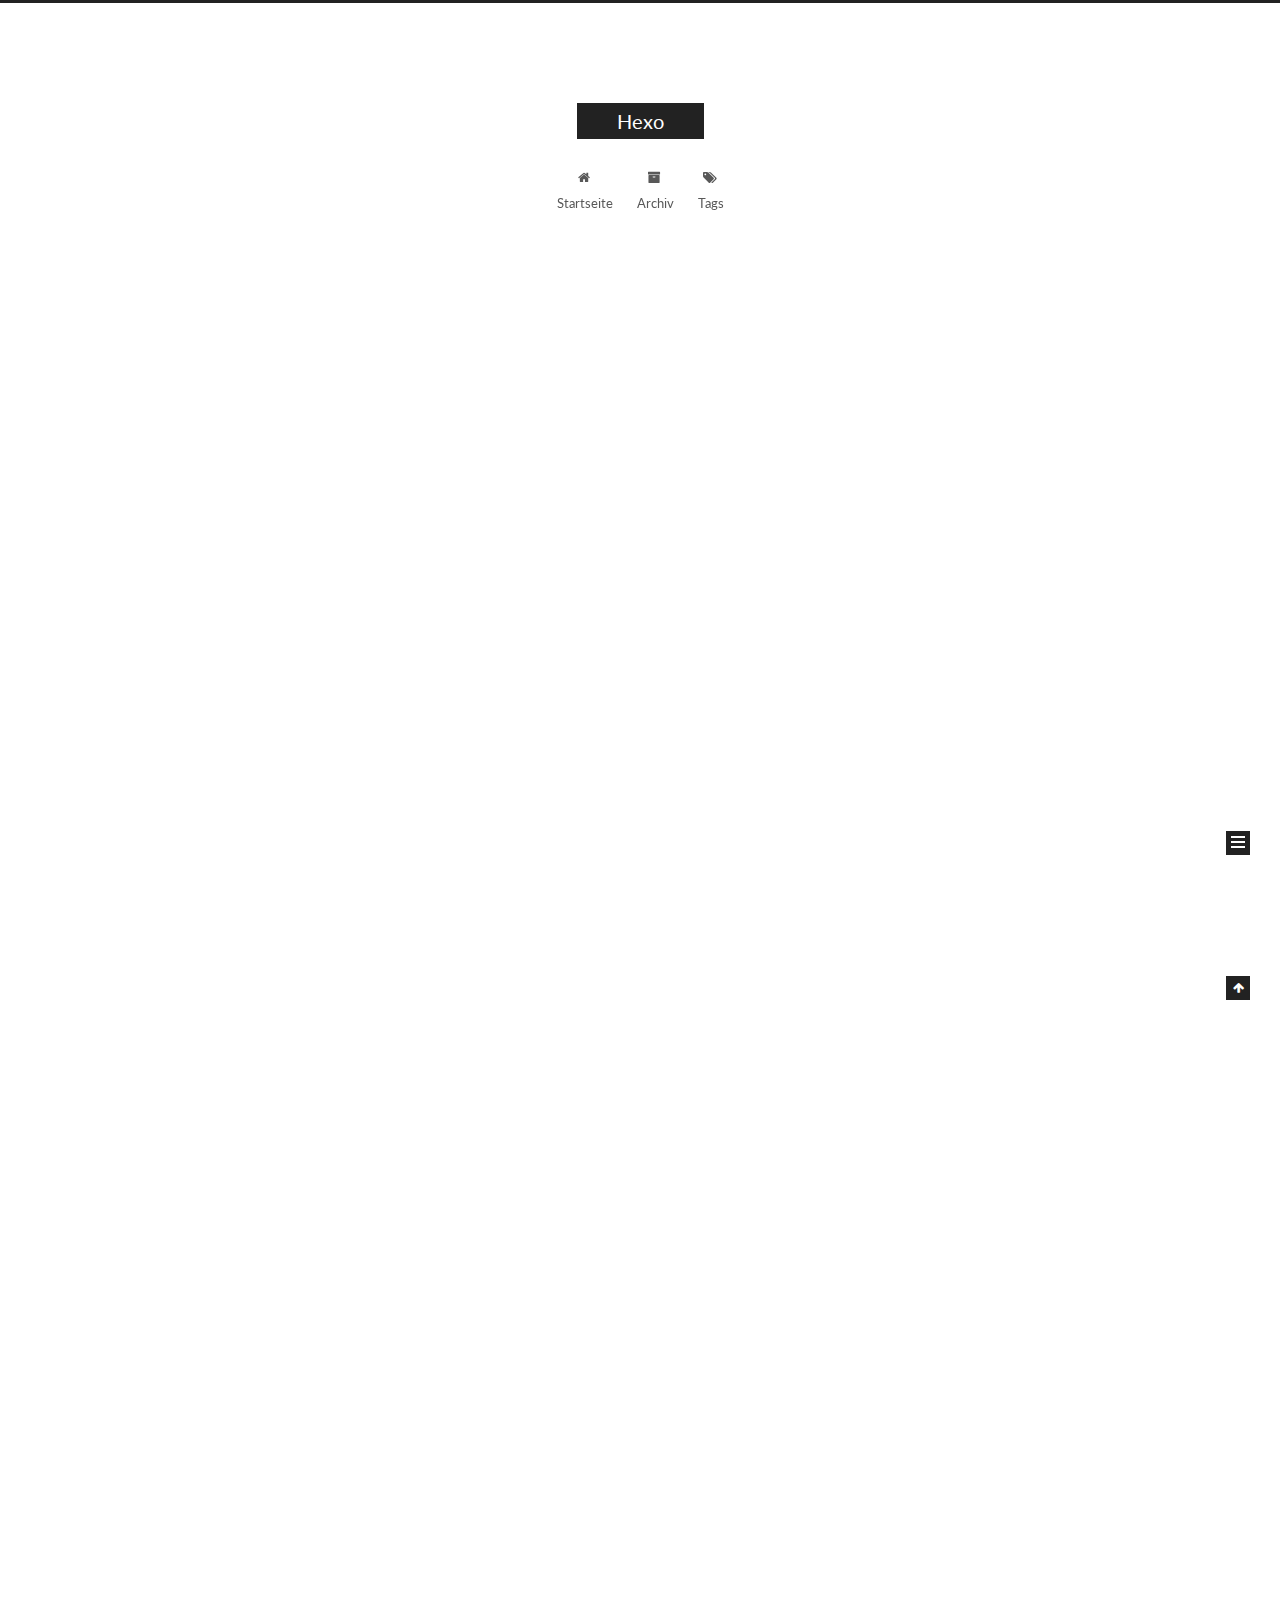
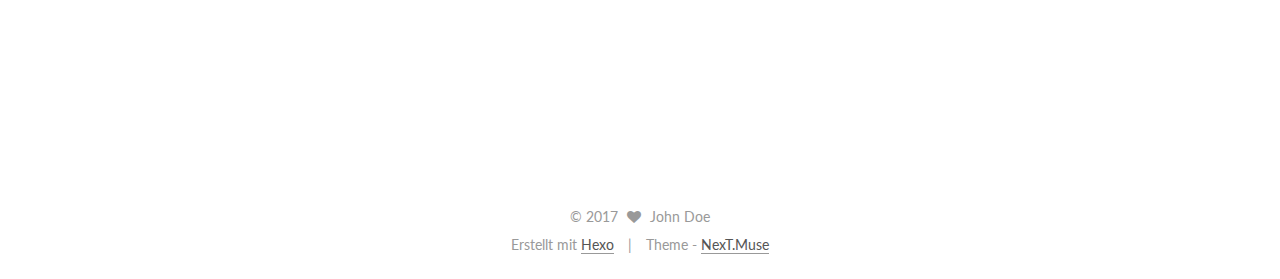
==== commit e76472ae: "Site updated: 2017-07-21 11:50:46" ====
--- a/index.html
+++ b/index.html
@@ -253,6 +253,144 @@
   
 
   <article class="post post-type-normal " itemscope itemtype="http://schema.org/Article">
+    <link itemprop="mainEntityOfPage" href="http://yoursite.com/2017/07/21/JQuery如何监听DIV内容变化/">
+
+    <span hidden itemprop="author" itemscope itemtype="http://schema.org/Person">
+      <meta itemprop="name" content="John Doe">
+      <meta itemprop="description" content="">
+      <meta itemprop="image" content="/images/avatar.gif">
+    </span>
+
+    <span hidden itemprop="publisher" itemscope itemtype="http://schema.org/Organization">
+      <meta itemprop="name" content="Hexo">
+    </span>
+
+    
+      <header class="post-header">
+
+        
+        
+          <h1 class="post-title" itemprop="name headline">
+                
+                <a class="post-title-link" href="/2017/07/21/JQuery如何监听DIV内容变化/" itemprop="url">JQuery如何监听DIV内容变化</a></h1>
+        
+
+        <div class="post-meta">
+          <span class="post-time">
+            
+              <span class="post-meta-item-icon">
+                <i class="fa fa-calendar-o"></i>
+              </span>
+              
+                <span class="post-meta-item-text">Veröffentlicht am</span>
+              
+              <time title="Post created" itemprop="dateCreated datePublished" datetime="2017-07-21T11:45:37+08:00">
+                2017-07-21
+              </time>
+            
+
+            
+
+            
+          </span>
+
+          
+            <span class="post-category" >
+            
+              <span class="post-meta-divider">|</span>
+            
+              <span class="post-meta-item-icon">
+                <i class="fa fa-folder-o"></i>
+              </span>
+              
+                <span class="post-meta-item-text">in</span>
+              
+              
+                <span itemprop="about" itemscope itemtype="http://schema.org/Thing">
+                  <a href="/categories/Jquery/" itemprop="url" rel="index">
+                    <span itemprop="name">Jquery</span>
+                  </a>
+                </span>
+
+                
+                
+              
+            </span>
+          
+
+          
+            
+          
+
+          
+          
+
+          
+
+          
+
+          
+
+        </div>
+      </header>
+    
+
+    <div class="post-body" itemprop="articleBody">
+
+      
+      
+
+      
+        
+          <p>$(“#wb_follow_btn”).bind(‘DOMNodeInserted’, function(e) {<br>    alert(‘element now contains: ‘ + $(e.target).html());<br>});</p>
+          <!--noindex-->
+          <div class="post-button text-center">
+            <a class="btn" href="/2017/07/21/JQuery如何监听DIV内容变化/#more" rel="contents">
+              Weiterlesen &raquo;
+            </a>
+          </div>
+          <!--/noindex-->
+        
+      
+    </div>
+
+    <div>
+      
+    </div>
+
+    <div>
+      
+    </div>
+
+    <div>
+      
+    </div>
+
+    <footer class="post-footer">
+      
+
+      
+
+      
+
+      
+      
+        <div class="post-eof"></div>
+      
+    </footer>
+  </article>
+
+
+    
+      
+
+  
+
+  
+  
+  
+
+  <article class="post post-type-normal " itemscope itemtype="http://schema.org/Article">
     <link itemprop="mainEntityOfPage" href="http://yoursite.com/2017/07/21/hello-world/">
 
     <span hidden itemprop="author" itemscope itemtype="http://schema.org/Person">
@@ -410,14 +548,32 @@
           
             <div class="site-state-item site-state-posts">
               <a href="/archives/">
-                <span class="site-state-item-count">1</span>
+                <span class="site-state-item-count">2</span>
                 <span class="site-state-item-name">Artikel</span>
               </a>
             </div>
           
 
           
-
+            
+            
+            <div class="site-state-item site-state-categories">
+              
+                <span class="site-state-item-count">1</span>
+                <span class="site-state-item-name">Kategorien</span>
+              
+            </div>
+          
+
+          
+            
+            
+            <div class="site-state-item site-state-tags">
+              
+                <span class="site-state-item-count">1</span>
+                <span class="site-state-item-name">Tags</span>
+              
+            </div>
           
 
         </nav>
